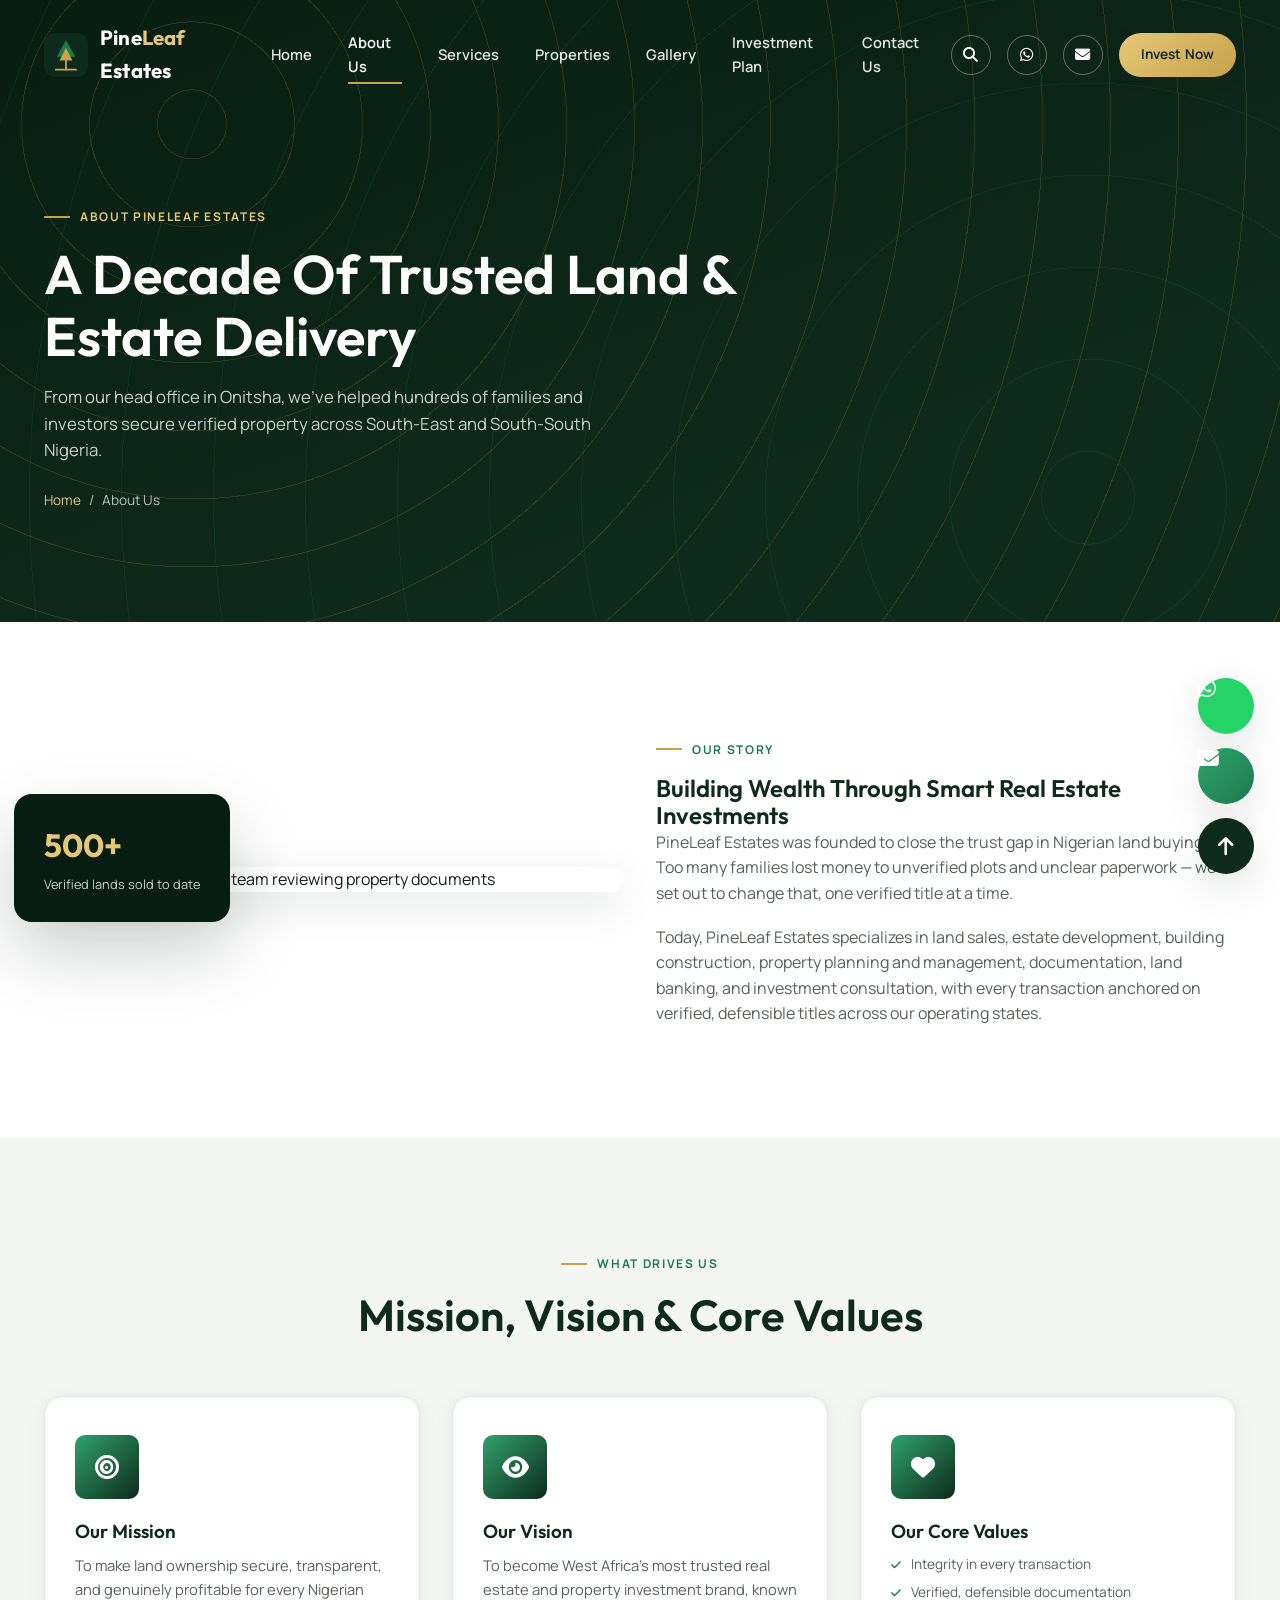
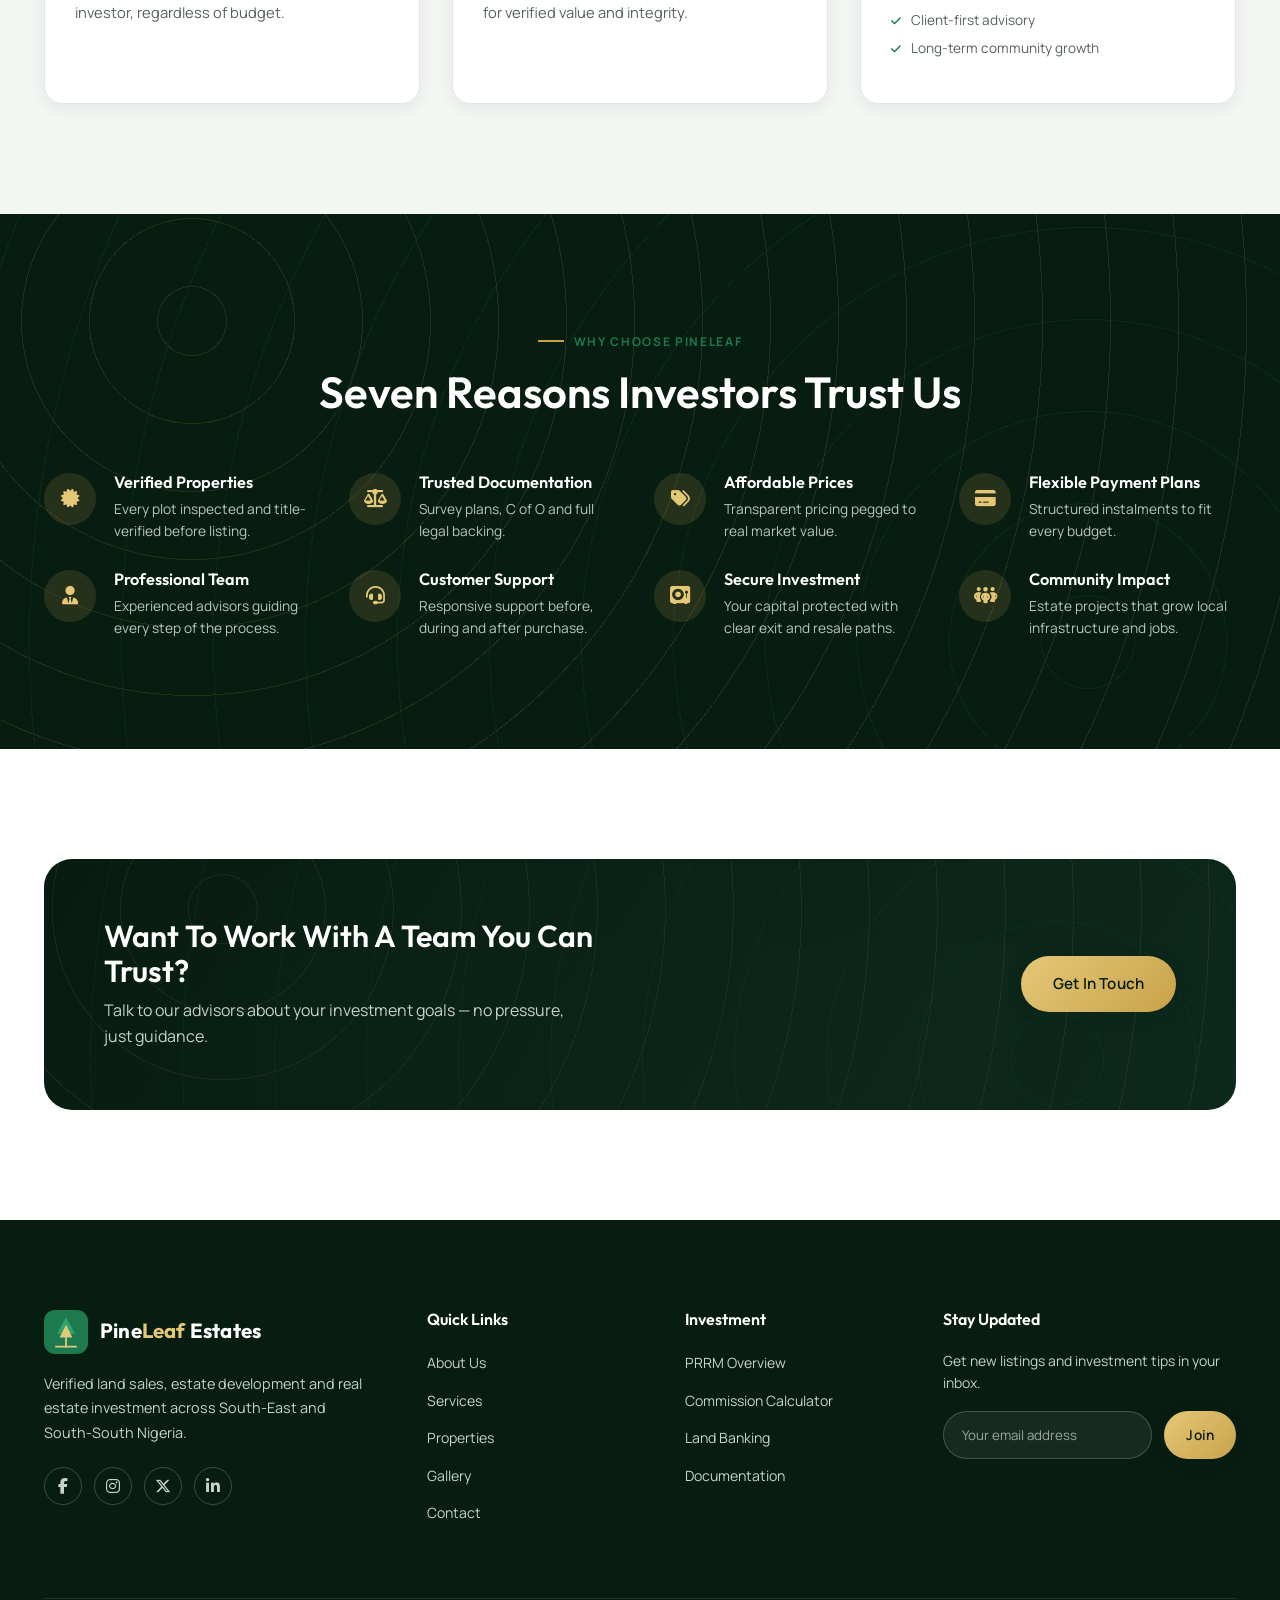
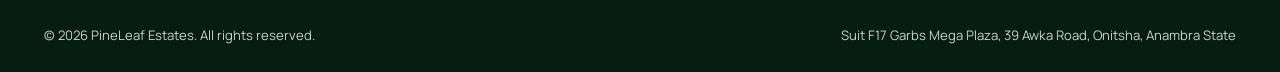
==== about.html @ 6f9acf9e "Add files via upload" ====
<!DOCTYPE html>
<html lang="en">
<head>
<meta charset="UTF-8">
<meta name="viewport" content="width=device-width, initial-scale=1.0">
<title>About Us | PineLeaf Estates</title>
<meta name="description" content="Learn about PineLeaf Estates — our story, mission, vision and core values as a trusted Nigerian real estate company.">
<link rel="icon" href="data:image/svg+xml,%3Csvg xmlns='http://www.w3.org/2000/svg' viewBox='0 0 48 48'%3E%3Crect width='48' height='48' rx='12' fill='%230E2A1C'/%3E%3Cpath d='M24 8 L34 26 H14 Z' fill='%231C7A4E'/%3E%3Cpath d='M24 16 L31 30 H17 Z' fill='%23C9A24A'/%3E%3C/svg%3E">
<link rel="stylesheet" href="style.css">
<link rel="stylesheet" href="responsive.css">
<link rel="stylesheet" href="https://cdnjs.cloudflare.com/ajax/libs/font-awesome/6.5.1/css/all.min.css">
</head>
<body>

<div id="preloader"><div class="preload-mark"></div><div class="preload-word">PineLeaf Estates</div></div>

<div class="nav-scrim"></div>
<div class="mobile-nav">
  <button class="mobile-close" aria-label="Close menu"><i class="fa-solid fa-xmark"></i></button>
  <a href="index.html">Home</a>
  <a href="about.html">About Us</a>
  <a href="services.html">Services</a>
  <a href="properties.html">Properties</a>
  <a href="gallery.html">Gallery</a>
  <a href="investment.html">Investment Plan</a>
  <a href="contact.html">Contact Us</a>
  <a href="investment.html" class="btn btn-gold">Invest Now</a>
</div>

<header class="site-header scrolled">
  <div class="container header-inner">
    <a href="index.html" class="brand">
      <svg class="brand-mark" viewBox="0 0 48 48" fill="none" xmlns="http://www.w3.org/2000/svg">
        <rect width="48" height="48" rx="12" fill="#0E2A1C"/>
        <path d="M24 8 L34 26 H14 Z" fill="#1C7A4E"/>
        <path d="M24 16 L31 30 H17 Z" fill="#C9A24A"/>
        <path d="M24 30 V40" stroke="#C9A24A" stroke-width="2" stroke-linecap="round"/>
        <path d="M13 40 H35" stroke="#C9A24A" stroke-width="2" stroke-linecap="round"/>
      </svg>
      <span class="brand-name">Pine<span>Leaf</span> Estates</span>
    </a>
    <nav class="main-nav">
      <a href="index.html">Home</a>
      <a href="about.html">About Us</a>
      <a href="services.html">Services</a>
      <a href="properties.html">Properties</a>
      <a href="gallery.html">Gallery</a>
      <a href="investment.html">Investment Plan</a>
      <a href="contact.html">Contact Us</a>
    </nav>
    <div class="header-actions">
      <a class="icon-btn" href="properties.html" aria-label="Search properties"><i class="fa-solid fa-magnifying-glass"></i></a>
      <a class="icon-btn" href="https://wa.me/2348012345678" target="_blank" rel="noopener" aria-label="Chat on WhatsApp"><i class="fa-brands fa-whatsapp"></i></a>
      <a class="icon-btn" href="mailto:info@pineleafestates.com.ng" aria-label="Email us"><i class="fa-solid fa-envelope"></i></a>
      <a href="investment.html" class="btn btn-gold btn-sm">Invest Now</a>
      <button class="hamburger" aria-label="Open menu"><i class="fa-solid fa-bars"></i></button>
    </div>
  </div>
</header>

<section class="page-hero">
  <div class="contour-bg"></div>
  <div class="container">
    <span class="eyebrow">About PineLeaf Estates</span>
    <h1>A Decade Of Trusted Land &amp; Estate Delivery</h1>
    <p>From our head office in Onitsha, we've helped hundreds of families and investors secure verified property across South-East and South-South Nigeria.</p>
    <div class="breadcrumb"><a href="index.html">Home</a> / <span>About Us</span></div>
  </div>
</section>

<section class="section">
  <div class="container">
    <div class="grid-2 about-grid" style="align-items:center;">
      <div class="about-media reveal">
        <img src="https://images.unsplash.com/photo-1600880292203-757bb62b4baf?q=80&w=900&auto=format&fit=crop" alt="PineLeaf Estates office team reviewing property documents">
        <div class="about-float">
          <b>500+</b>
          <span>Verified lands sold to date</span>
        </div>
      </div>
      <div class="reveal reveal-delay-1">
        <span class="eyebrow">Our Story</span>
        <h2>Building Wealth Through Smart Real Estate Investments</h2>
        <p style="color:var(--text-soft); margin-bottom:18px;">PineLeaf Estates was founded to close the trust gap in Nigerian land buying. Too many families lost money to unverified plots and unclear paperwork — we set out to change that, one verified title at a time.</p>
        <p style="color:var(--text-soft);">Today, PineLeaf Estates specializes in land sales, estate development, building construction, property planning and management, documentation, land banking, and investment consultation, with every transaction anchored on verified, defensible titles across our operating states.</p>
      </div>
    </div>
  </div>
</section>

<section class="section section-alt">
  <div class="container">
    <div class="section-head center reveal">
      <span class="eyebrow" style="justify-content:center;">What Drives Us</span>
      <h2>Mission, Vision &amp; Core Values</h2>
    </div>
    <div class="grid-3">
      <div class="service-card reveal">
        <div class="service-icon"><i class="fa-solid fa-bullseye"></i></div>
        <h3>Our Mission</h3>
        <p>To make land ownership secure, transparent, and genuinely profitable for every Nigerian investor, regardless of budget.</p>
      </div>
      <div class="service-card reveal reveal-delay-1">
        <div class="service-icon"><i class="fa-solid fa-eye"></i></div>
        <h3>Our Vision</h3>
        <p>To become West Africa's most trusted real estate and property investment brand, known for verified value and integrity.</p>
      </div>
      <div class="service-card reveal reveal-delay-2">
        <div class="service-icon"><i class="fa-solid fa-heart"></i></div>
        <h3>Our Core Values</h3>
        <ul>
          <li>Integrity in every transaction</li>
          <li>Verified, defensible documentation</li>
          <li>Client-first advisory</li>
          <li>Long-term community growth</li>
        </ul>
      </div>
    </div>
  </div>
</section>

<section class="section section-dark">
  <div class="contour-bg"></div>
  <div class="container" style="position:relative;">
    <div class="section-head center reveal">
      <span class="eyebrow" style="justify-content:center;">Why Choose PineLeaf</span>
      <h2>Seven Reasons Investors Trust Us</h2>
    </div>
    <div class="grid-4">
      <div class="feature-item reveal"><div class="fi-icon"><i class="fa-solid fa-certificate"></i></div><div><h4>Verified Properties</h4><p>Every plot inspected and title-verified before listing.</p></div></div>
      <div class="feature-item reveal reveal-delay-1"><div class="fi-icon"><i class="fa-solid fa-scale-balanced"></i></div><div><h4>Trusted Documentation</h4><p>Survey plans, C of O and full legal backing.</p></div></div>
      <div class="feature-item reveal reveal-delay-2"><div class="fi-icon"><i class="fa-solid fa-tags"></i></div><div><h4>Affordable Prices</h4><p>Transparent pricing pegged to real market value.</p></div></div>
      <div class="feature-item reveal reveal-delay-3"><div class="fi-icon"><i class="fa-solid fa-credit-card"></i></div><div><h4>Flexible Payment Plans</h4><p>Structured instalments to fit every budget.</p></div></div>
      <div class="feature-item reveal"><div class="fi-icon"><i class="fa-solid fa-user-tie"></i></div><div><h4>Professional Team</h4><p>Experienced advisors guiding every step of the process.</p></div></div>
      <div class="feature-item reveal reveal-delay-1"><div class="fi-icon"><i class="fa-solid fa-headset"></i></div><div><h4>Customer Support</h4><p>Responsive support before, during and after purchase.</p></div></div>
      <div class="feature-item reveal reveal-delay-2"><div class="fi-icon"><i class="fa-solid fa-vault"></i></div><div><h4>Secure Investment</h4><p>Your capital protected with clear exit and resale paths.</p></div></div>
      <div class="feature-item reveal reveal-delay-3"><div class="fi-icon"><i class="fa-solid fa-people-group"></i></div><div><h4>Community Impact</h4><p>Estate projects that grow local infrastructure and jobs.</p></div></div>
    </div>
  </div>
</section>

<section class="section">
  <div class="container">
    <div class="cta-band reveal">
      <div class="contour-bg"></div>
      <div style="position:relative;">
        <h3>Want To Work With A Team You Can Trust?</h3>
        <p>Talk to our advisors about your investment goals — no pressure, just guidance.</p>
      </div>
      <div style="position:relative;">
        <a href="contact.html" class="btn btn-gold">Get In Touch</a>
      </div>
    </div>
  </div>
</section>

<footer class="site-footer">
  <div class="container">
    <div class="footer-grid">
      <div class="footer-brand">
        <a href="index.html" class="brand">
          <svg class="brand-mark" viewBox="0 0 48 48" fill="none" xmlns="http://www.w3.org/2000/svg">
            <rect width="48" height="48" rx="12" fill="#1C7A4E"/>
            <path d="M24 8 L34 26 H14 Z" fill="#2FA36B"/>
            <path d="M24 16 L31 30 H17 Z" fill="#E4C878"/>
            <path d="M24 30 V40" stroke="#E4C878" stroke-width="2" stroke-linecap="round"/>
            <path d="M13 40 H35" stroke="#E4C878" stroke-width="2" stroke-linecap="round"/>
          </svg>
          <span class="brand-name">Pine<span>Leaf</span> Estates</span>
        </a>
        <p>Verified land sales, estate development and real estate investment across South-East and South-South Nigeria.</p>
        <div class="social-row">
          <a href="#" aria-label="Facebook"><i class="fa-brands fa-facebook-f"></i></a>
          <a href="#" aria-label="Instagram"><i class="fa-brands fa-instagram"></i></a>
          <a href="#" aria-label="X (Twitter)"><i class="fa-brands fa-x-twitter"></i></a>
          <a href="#" aria-label="LinkedIn"><i class="fa-brands fa-linkedin-in"></i></a>
        </div>
      </div>
      <div class="footer-col">
        <h4>Quick Links</h4>
        <ul>
          <li><a href="about.html">About Us</a></li>
          <li><a href="services.html">Services</a></li>
          <li><a href="properties.html">Properties</a></li>
          <li><a href="gallery.html">Gallery</a></li>
          <li><a href="contact.html">Contact</a></li>
        </ul>
      </div>
      <div class="footer-col">
        <h4>Investment</h4>
        <ul>
          <li><a href="investment.html">PRRM Overview</a></li>
          <li><a href="investment.html#calculator">Commission Calculator</a></li>
          <li><a href="properties.html">Land Banking</a></li>
          <li><a href="services.html">Documentation</a></li>
        </ul>
      </div>
      <div class="footer-col">
        <h4>Stay Updated</h4>
        <p style="font-size:.87rem; margin-bottom:16px;">Get new listings and investment tips in your inbox.</p>
        <form class="newsletter-box newsletter-form">
          <input type="email" placeholder="Your email address" required aria-label="Email for newsletter">
          <button class="btn btn-gold btn-sm" type="submit">Join</button>
        </form>
        <p class="nl-msg"></p>
      </div>
    </div>
    <div class="footer-bottom">
      <span>&copy; 2026 PineLeaf Estates. All rights reserved.</span>
      <span>Suit F17 Garbs Mega Plaza, 39 Awka Road, Onitsha, Anambra State</span>
    </div>
  </div>
</footer>

<div class="float-stack">
  <a class="fab whatsapp" href="https://wa.me/2348012345678" target="_blank" rel="noopener" aria-label="Chat on WhatsApp"><i class="fa-brands fa-whatsapp"></i></a>
  <a class="fab email" href="mailto:info@pineleafestates.com.ng" aria-label="Email PineLeaf Estates"><i class="fa-solid fa-envelope"></i></a>
  <button class="fab top" aria-label="Back to top"><i class="fa-solid fa-arrow-up"></i></button>
</div>

<script src="script.js"></script>
</body>
</html>
---- style.css ----
/* ============================================================
   PineLeaf Estates — Core Stylesheet
   Design tokens, layout system, components
   ============================================================ */

@import url('https://fonts.googleapis.com/css2?family=Outfit:wght@300;400;500;600;700;800&family=Manrope:wght@300;400;500;600;700&display=swap');

:root{
  /* ---- Brand palette ---- */
  --forest:        #0E2A1C;
  --forest-deep:    #081D12;
  --emerald:        #1C7A4E;
  --emerald-light:  #2FA36B;
  --gold:           #C9A24A;
  --gold-light:     #E4C878;
  --white:          #FFFFFF;
  --grey-light:     #F4F6F4;
  --grey-mist:      #E8ECE8;
  --charcoal:       #171C19;
  --charcoal-soft:  #2A322D;

  /* ---- Semantic ---- */
  --bg:             var(--white);
  --bg-alt:         var(--grey-light);
  --text:           var(--charcoal);
  --text-soft:      #57615A;
  --line:           #DFE5E0;

  /* ---- Type ---- */
  --font-display:   'Outfit', sans-serif;
  --font-body:      'Manrope', sans-serif;

  /* ---- Radii / shadow / motion ---- */
  --r-sm: 10px;
  --r-md: 18px;
  --r-lg: 28px;
  --r-pill: 999px;
  --shadow-sm: 0 4px 18px rgba(14,42,28,0.07);
  --shadow-md: 0 14px 40px rgba(14,42,28,0.12);
  --shadow-lg: 0 30px 70px rgba(8,29,18,0.20);
  --ease: cubic-bezier(.4,0,.2,1);

  --container: 1240px;
}
/* ============================================================
   Reset
   ============================================================ */
*, *::before, *::after{ box-sizing: border-box; margin:0; padding:0; }
html{ scroll-behavior: smooth; }
body{
  font-family: var(--font-body);
  color: var(--text);
  background: var(--bg);
  line-height: 1.6;
  overflow-x: hidden;
  -webkit-font-smoothing: antialiased;
}
img{ max-width:100%; display:block; }
a{ text-decoration:none; color:inherit; }
ul{ list-style:none; }
button{ font-family:inherit; cursor:pointer; border:none; background:none; }
input, select, textarea{ font-family:inherit; }
h1,h2,h3,h4{ font-family: var(--font-display); color: var(--forest); line-height:1.15; font-weight:600; }
:focus-visible{ outline: 2px solid var(--gold); outline-offset: 3px; }

@media (prefers-reduced-motion: reduce){
  *{ animation-duration:0.01ms !important; animation-iteration-count:1 !important; transition-duration:0.01ms !important; scroll-behavior:auto !important; }
}

.container{ width:100%; max-width: var(--container); margin:0 auto; padding:0 24px; }
.section{ padding: 110px 0; position:relative; }
.section-alt{ background: var(--bg-alt); }
.section-dark{ background: var(--forest-deep); color: #E9EFE9; }
.section-dark h2, .section-dark h3, .section-dark h4{ color: var(--white); }

.eyebrow{
  display:inline-flex; align-items:center; gap:10px;
  font-family: var(--font-body); font-weight:700; letter-spacing:.14em; text-transform:uppercase;
  font-size:.75rem; color: var(--emerald); margin-bottom:16px;
}
.eyebrow::before{ content:""; width:26px; height:2px; background: var(--gold); display:inline-block; }

.section-head{ max-width: 680px; margin-bottom: 56px; }
.section-head.center{ margin-left:auto; margin-right:auto; text-align:center; }
.section-head h2{ font-size: clamp(2rem, 3.4vw, 2.8rem); margin-bottom:16px; }
.section-head p{ color: var(--text-soft); font-size:1.05rem; }
.section-dark .section-head p{ color:#B9C6BE; }

/* Contour-line signature motif — used as texture across the site,
   echoing surveyed land plots / topographic mapping */
.contour-bg{
  position:absolute; inset:0; pointer-events:none; opacity:.09; z-index:0;
  background-image:
    repeating-radial-gradient(circle at 15% 20%, transparent 0 34px, var(--gold) 34px 35px, transparent 35px 68px),
    repeating-radial-gradient(circle at 85% 80%, transparent 0 46px, var(--emerald) 46px 47px, transparent 47px 92px);
}
.section-dark .contour-bg{ opacity:.14; }
/* ============================================================
   Buttons
   ============================================================ */
.btn{
  display:inline-flex; align-items:center; justify-content:center; gap:10px;
  padding: 16px 32px; border-radius: var(--r-pill);
  font-weight:600; font-size:.95rem; letter-spacing:.01em;
  transition: transform .35s var(--ease), box-shadow .35s var(--ease), background .3s var(--ease), color .3s var(--ease);
  white-space:nowrap;
}
.btn-primary{ background: linear-gradient(135deg, var(--emerald-light), var(--emerald)); color:var(--white); box-shadow: var(--shadow-sm); }
.btn-primary:hover{ transform: translateY(-3px); box-shadow: var(--shadow-md); }
.btn-gold{ background: linear-gradient(135deg, var(--gold-light), var(--gold)); color: var(--forest-deep); box-shadow: var(--shadow-sm); }
.btn-gold:hover{ transform: translateY(-3px); box-shadow: var(--shadow-md); }
.btn-outline{ background: transparent; border:1.5px solid rgba(255,255,255,.55); color:var(--white); }
.btn-outline:hover{ background: rgba(255,255,255,.12); border-color: var(--white); }
.btn-outline-dark{ background:transparent; border:1.5px solid var(--forest); color:var(--forest); }
.btn-outline-dark:hover{ background: var(--forest); color:var(--white); }
.btn-sm{ padding: 11px 22px; font-size:.85rem; }
.btn-block{ width:100%; }
/* ============================================================
   Preloader
   ============================================================ */
#preloader{
  position:fixed; inset:0; z-index:9999; background: var(--forest-deep);
  display:flex; align-items:center; justify-content:center; flex-direction:column; gap:18px;
  transition: opacity .6s var(--ease), visibility .6s var(--ease);
}
#preloader.hidden{ opacity:0; visibility:hidden; }
.preload-mark{ width:52px; height:52px; border-radius:50%; border:2px solid rgba(201,162,74,.25); border-top-color: var(--gold); animation: spin 1s linear infinite; }
.preload-word{ font-family:var(--font-display); color:#E9EFE9; letter-spacing:.3em; font-size:.75rem; text-transform:uppercase; }
@keyframes spin{ to{ transform: rotate(360deg); } }
/* ============================================================
   Header
   ============================================================ */
.site-header{
  position:fixed; top:0; left:0; right:0; z-index:1000;
  padding: 22px 0; transition: all .4s var(--ease);
  background: transparent;
}
.site-header.scrolled{
  padding: 12px 0; background: rgba(255,255,255,.92); backdrop-filter: blur(14px);
  box-shadow: 0 2px 24px rgba(14,42,28,.08);
}
.header-inner{ display:flex; align-items:center; justify-content:space-between; gap:24px; }

.brand{ display:flex; align-items:center; gap:12px; }
.brand-mark{ width:44px; height:44px; flex-shrink:0; }
.brand-name{ font-family:var(--font-display); font-weight:700; font-size:1.28rem; letter-spacing:.01em; color: var(--white); transition: color .4s; }
.brand-name span{ color: var(--gold-light); }
.site-header.scrolled .brand-name{ color: var(--forest); }
.site-header.scrolled .brand-name span{ color: var(--emerald); }

.main-nav{ display:flex; align-items:center; gap:36px; }
.main-nav a{
  font-size:.92rem; font-weight:600; color: rgba(255,255,255,.88);
  position:relative; padding:6px 0; transition: color .3s;
}
.main-nav a::after{ content:""; position:absolute; left:0; bottom:0; width:0; height:2px; background: var(--gold); transition: width .3s var(--ease); }
.main-nav a:hover, .main-nav a.active{ color: var(--white); }
.site-header.scrolled .main-nav a{ color: var(--charcoal); }
.site-header.scrolled .main-nav a:hover, .site-header.scrolled .main-nav a.active{ color: var(--emerald); }
.main-nav a:hover::after, .main-nav a.active::after{ width:100%; }

.header-actions{ display:flex; align-items:center; gap:16px; }
.icon-btn{
  width:40px; height:40px; border-radius:50%; display:flex; align-items:center; justify-content:center;
  color: var(--white); border:1px solid rgba(255,255,255,.35); transition: all .3s var(--ease); font-size:.95rem;
}
.icon-btn:hover{ background: var(--gold); border-color: var(--gold); color: var(--forest-deep); transform: translateY(-2px); }
.site-header.scrolled .icon-btn{ color: var(--forest); border-color: var(--line); }

.hamburger{ display:none; width:44px; height:44px; border-radius:50%; align-items:center; justify-content:center; color:var(--white); border:1px solid rgba(255,255,255,.35); font-size:1.1rem; }
.site-header.scrolled .hamburger{ color:var(--forest); border-color: var(--line); }
/* mobile nav drawer */
.mobile-nav{
  position:fixed; top:0; right:-100%; width:min(88vw,380px); height:100vh; z-index:1100;
  background: var(--forest-deep); padding: 100px 36px 40px; transition: right .5s var(--ease);
  display:flex; flex-direction:column; gap:26px; box-shadow: -10px 0 50px rgba(0,0,0,.3);
}
.mobile-nav.open{ right:0; }
.mobile-nav a{ font-family:var(--font-display); font-size:1.3rem; color:#E9EFE9; font-weight:500; }
.mobile-nav .btn{ margin-top:10px; }
.mobile-close{ position:absolute; top:26px; right:28px; font-size:1.4rem; color:var(--white); width:40px; height:40px; border:1px solid rgba(255,255,255,.3); border-radius:50%; display:flex; align-items:center; justify-content:center; }
.nav-scrim{ position:fixed; inset:0; background: rgba(8,29,18,.55); z-index:1050; opacity:0; visibility:hidden; transition: all .4s; }
.nav-scrim.open{ opacity:1; visibility:visible; }
/* ============================================================
   Hero + Slider
   ============================================================ */
.hero{ position:relative; min-height: 100vh; display:flex; align-items:center; overflow:hidden; color:var(--white); }
.hero-slides{ position:absolute; inset:0; z-index:0; }
.hero-slide{
  position:absolute; inset:0; opacity:0; transform: scale(1.08);
  transition: opacity 1.4s var(--ease), transform 8s linear;
  background-size:cover; background-position:center;
}
.hero-slide.active{ opacity:1; transform: scale(1); z-index:1; }
.hero-slide::after{
  content:""; position:absolute; inset:0;
  background: linear-gradient(180deg, rgba(8,29,18,.78) 0%, rgba(8,29,18,.55) 45%, rgba(8,29,18,.92) 100%);
}
.hero-inner{ position:relative; z-index:2; width:100%; padding-top: 80px; }
.hero-eyebrow{ display:inline-flex; align-items:center; gap:10px; background: rgba(255,255,255,.1); border:1px solid rgba(255,255,255,.25); backdrop-filter: blur(6px); padding:9px 20px; border-radius: var(--r-pill); font-size:.78rem; font-weight:600; letter-spacing:.08em; text-transform:uppercase; margin-bottom:26px; color: var(--gold-light); }
.hero h1{ color:var(--white); font-size: clamp(2.4rem, 5.4vw, 4.4rem); max-width: 820px; margin-bottom:22px; letter-spacing:-.01em; }
.hero h1 .type-cursor{ display:inline-block; width:3px; background:var(--gold); margin-left:4px; animation: blink 1s step-end infinite; }
@keyframes blink{ 50%{ opacity:0; } }
.hero p.lead{ font-size:1.12rem; color:#D7E0DA; max-width:560px; margin-bottom:38px; }
.hero-btns{ display:flex; gap:18px; flex-wrap:wrap; margin-bottom:70px; }

.hero-stats{ display:grid; grid-template-columns: repeat(4,1fr); gap:24px; max-width:860px; border-top:1px solid rgba(255,255,255,.18); padding-top:34px; }
.stat b{ display:block; font-family:var(--font-display); font-size:2.1rem; color:var(--gold-light); }
.stat span{ font-size:.82rem; color:#C6D2CB; }

.hero-float-card{
  position:absolute; right:60px; bottom:70px; z-index:3; width:300px;
  background: rgba(255,255,255,.96); backdrop-filter: blur(16px); border-radius: var(--r-md);
  padding:20px; box-shadow: var(--shadow-lg); animation: floaty 5s ease-in-out infinite;
}
@keyframes floaty{ 0%,100%{ transform: translateY(0); } 50%{ transform: translateY(-14px); } }
.hero-float-card img{ border-radius: var(--r-sm); height:130px; width:100%; object-fit:cover; margin-bottom:12px; }
.hero-float-card h4{ font-size:1rem; margin-bottom:4px; }
.hero-float-card .loc{ font-size:.78rem; color:var(--text-soft); margin-bottom:10px; }
.hero-float-card .price{ color:var(--emerald); font-weight:700; font-family:var(--font-display); }
.hero-float-card .badge{ position:absolute; top:-12px; left:20px; background: var(--gold); color:var(--forest-deep); font-size:.7rem; font-weight:700; padding:6px 14px; border-radius: var(--r-pill); letter-spacing:.05em; text-transform:uppercase; }

.hero-dots{ position:absolute; left:50%; transform:translateX(-50%); bottom:26px; z-index:4; display:flex; gap:10px; }
.hero-dots button{ width:34px; height:4px; border-radius:2px; background: rgba(255,255,255,.35); transition: background .3s; }
.hero-dots button.active{ background: var(--gold); }
.hero-arrows{ position:absolute; z-index:4; bottom:26px; right:60px; display:flex; gap:10px; }
.hero-arrows button{ width:42px; height:42px; border-radius:50%; border:1px solid rgba(255,255,255,.4); color:var(--white); display:flex; align-items:center; justify-content:center; transition:all .3s; }
.hero-arrows button:hover{ background:var(--gold); border-color:var(--gold); color:var(--forest-deep); }

/* generic page hero (inner pages) */
.page-hero{
  position:relative; padding: 200px 0 110px; color:var(--white); overflow:hidden;
  background: linear-gradient(160deg, var(--forest-deep), var(--forest) 70%);
}
.page-hero .contour-bg{ opacity:.16; }
.page-hero .eyebrow{ color:var(--gold-light); }
.page-hero h1{ color:var(--white); font-size: clamp(2.1rem,4.4vw,3.4rem); max-width:700px; }
.page-hero p{ color:#C6D2CB; max-width:560px; margin-top:16px; font-size:1.05rem; }
.breadcrumb{ margin-top:26px; font-size:.85rem; color:#B9C6BE; display:flex; gap:8px; }
.breadcrumb a{ color: var(--gold-light); }
/* ============================================================
   Search / filter panel
   ============================================================ */
.search-panel{
  position:relative; z-index:5; background: var(--white); border-radius: var(--r-lg);
  box-shadow: var(--shadow-lg); padding: 34px; margin-top: -86px;
}
.search-panel .grid{ display:grid; grid-template-columns: repeat(5,1fr) auto; gap:16px; align-items:end; }
.field label{ display:block; font-size:.74rem; font-weight:700; text-transform:uppercase; letter-spacing:.06em; color: var(--text-soft); margin-bottom:8px; }
.field select{
  width:100%; padding:14px 16px; border-radius: var(--r-sm); border:1.5px solid var(--line);
  background: var(--grey-light) url("data:image/svg+xml,%3Csvg xmlns='http://www.w3.org/2000/svg' width='12' height='8'%3E%3Cpath d='M1 1l5 5 5-5' stroke='%2357615A' stroke-width='1.6' fill='none'/%3E%3C/svg%3E") no-repeat right 16px center;
  appearance:none; font-size:.9rem; color:var(--text); transition: border-color .3s;
}
.field select:focus{ border-color: var(--emerald); }
.search-panel .btn{ height:52px; padding-inline:28px; }

.no-results{ text-align:center; padding:60px 20px; color: var(--text-soft); display:none; }
.no-results.show{ display:block; }
/* ============================================================
   Cards — properties
   ============================================================ */
.grid-3{ display:grid; grid-template-columns: repeat(3, 1fr); gap: 32px; }
.grid-2{ display:grid; grid-template-columns: repeat(2, 1fr); gap: 32px; }
.grid-4{ display:grid; grid-template-columns: repeat(4, 1fr); gap: 28px; }

.property-card{
  background: var(--white); border-radius: var(--r-md); overflow:hidden; box-shadow: var(--shadow-sm);
  transition: transform .45s var(--ease), box-shadow .45s var(--ease); position:relative;
}
.property-card:hover{ transform: translateY(-10px); box-shadow: var(--shadow-lg); }
.pc-media{ position:relative; height:230px; overflow:hidden; }
.pc-media img{ width:100%; height:100%; object-fit:cover; transition: transform .7s var(--ease); }
.property-card:hover .pc-media img{ transform: scale(1.09); }
.pc-status{ position:absolute; top:16px; left:16px; padding:6px 14px; border-radius:var(--r-pill); font-size:.7rem; font-weight:700; text-transform:uppercase; letter-spacing:.04em; }
.pc-status.sale{ background: var(--emerald); color:var(--white); }
.pc-status.new{ background: var(--gold); color: var(--forest-deep); }
.pc-status.sold{ background: var(--charcoal-soft); color:var(--white); }
.pc-actions{ position:absolute; top:16px; right:16px; display:flex; flex-direction:column; gap:8px; }
.pc-actions button{ width:36px; height:36px; border-radius:50%; background: rgba(255,255,255,.92); display:flex; align-items:center; justify-content:center; color: var(--forest); transition: all .3s; }
.pc-actions button:hover{ background: var(--gold); color:var(--forest-deep); }
.pc-actions button.active i{ color:#D64545; }
.pc-body{ padding:24px; }
.pc-loc{ display:flex; align-items:center; gap:6px; font-size:.82rem; color:var(--text-soft); margin-bottom:8px; }
.pc-loc i{ color:var(--emerald); }
.pc-body h3{ font-size:1.18rem; margin-bottom:10px; }
.pc-price{ font-family:var(--font-display); color:var(--emerald); font-weight:700; font-size:1.3rem; margin-bottom:14px; }
.pc-price span{ font-size:.78rem; color:var(--text-soft); font-weight:400; font-family:var(--font-body); }
.pc-meta{ display:flex; gap:16px; padding:14px 0; border-top:1px solid var(--line); margin-bottom:16px; }
.pc-meta div{ font-size:.8rem; color:var(--text-soft); display:flex; align-items:center; gap:6px; }
.pc-meta i{ color: var(--gold); }
.pc-desc{ font-size:.88rem; color:var(--text-soft); margin-bottom:18px; }
/* ============================================================
   Services / features
   ============================================================ */
.service-card{
  background: var(--white); border-radius: var(--r-md); padding:38px 30px; box-shadow: var(--shadow-sm);
  transition: all .4s var(--ease); border: 1px solid var(--line); height:100%;
}
.service-card:hover{ transform: translateY(-8px); box-shadow: var(--shadow-md); border-color: transparent; }
.service-icon{
  width:64px; height:64px; border-radius: var(--r-sm); display:flex; align-items:center; justify-content:center;
  background: linear-gradient(135deg, var(--emerald-light), var(--forest)); color:var(--white); font-size:1.5rem; margin-bottom:22px;
}
.service-card h3{ font-size:1.18rem; margin-bottom:12px; }
.service-card p{ color:var(--text-soft); font-size:.92rem; margin-bottom:14px; }
.service-card ul li{ font-size:.85rem; color:var(--text-soft); padding-left:20px; position:relative; margin-bottom:6px; }
.service-card ul li::before{ content:"\f00c"; font-family:"Font Awesome 6 Free"; font-weight:900; position:absolute; left:0; color:var(--emerald); font-size:.7rem; top:3px; }

.feature-item{ display:flex; gap:18px; align-items:flex-start; }
.feature-item .fi-icon{ width:52px; height:52px; border-radius:50%; background: rgba(28,122,78,.1); color: var(--emerald); display:flex; align-items:center; justify-content:center; font-size:1.15rem; flex-shrink:0; }
.section-dark .feature-item .fi-icon{ background: rgba(201,162,74,.15); color: var(--gold-light); }
.feature-item h4{ font-size:1.02rem; margin-bottom:6px; }
.feature-item p{ font-size:.86rem; color:var(--text-soft); }
.section-dark .feature-item p{ color:#B9C6BE; }
/* ============================================================
   About
   ============================================================ */
.about-media{ position:relative; }
.about-media img{ border-radius: var(--r-lg); box-shadow: var(--shadow-md); }
.about-float{ position:absolute; bottom:-30px; left:-30px; background:var(--forest-deep); color:var(--white); padding:26px 30px; border-radius: var(--r-md); box-shadow: var(--shadow-lg); }
.about-float b{ font-family:var(--font-display); font-size:2rem; color:var(--gold-light); display:block; }
.about-float span{ font-size:.8rem; color:#C6D2CB; }
.value-list{ display:grid; gap:18px; margin-top:26px; }
.value-list .feature-item{ background: var(--white); padding:18px; border-radius: var(--r-sm); box-shadow: var(--shadow-sm); }
/* ============================================================
   PRRM / Investment
   ============================================================ */
.prrm-steps{ display:grid; grid-template-columns: repeat(3,1fr); gap:28px; margin-top:20px; }
.prrm-step{ background: rgba(255,255,255,.05); border:1px solid rgba(255,255,255,.14); border-radius: var(--r-md); padding:32px 26px; position:relative; }
.prrm-step .num{ font-family:var(--font-display); font-size:2.6rem; color: rgba(201,162,74,.35); font-weight:700; margin-bottom:10px; }
.prrm-step h4{ color:var(--white); margin-bottom:10px; }
.prrm-step p{ color:#C6D2CB; font-size:.88rem; }

.calc-box{ background: var(--white); color: var(--text); border-radius: var(--r-lg); padding:40px; box-shadow: var(--shadow-lg); }
.calc-box h3{ margin-bottom:6px; }
.calc-box p.hint{ color:var(--text-soft); font-size:.88rem; margin-bottom:24px; }
.calc-field label{ font-size:.78rem; font-weight:700; text-transform:uppercase; letter-spacing:.05em; color:var(--text-soft); display:block; margin-bottom:8px; }
.calc-field{ margin-bottom:22px; }
.calc-input-wrap{ position:relative; }
.calc-input-wrap span{ position:absolute; left:18px; top:50%; transform:translateY(-50%); color: var(--text-soft); font-weight:700; }
#sellingPrice{ width:100%; padding:16px 16px 16px 40px; border-radius: var(--r-sm); border:1.5px solid var(--line); font-size:1.1rem; font-family:var(--font-display); }
.calc-results{ display:grid; grid-template-columns: 1fr 1fr; gap:16px; margin-top:20px; }
.calc-result{ background: var(--grey-light); border-radius: var(--r-sm); padding:18px; text-align:center; }
.calc-result span{ display:block; font-size:.74rem; text-transform:uppercase; letter-spacing:.05em; color:var(--text-soft); margin-bottom:6px; }
.calc-result b{ font-family:var(--font-display); font-size:1.35rem; color: var(--emerald); }
.calc-result.total{ grid-column: 1/-1; background: var(--forest-deep); }
.calc-result.total span{ color:#B9C6BE; }
.calc-result.total b{ color: var(--gold-light); font-size:1.7rem; }
/* ============================================================
   Gallery / masonry + lightbox
   ============================================================ */
.gallery-filters{ display:flex; gap:12px; flex-wrap:wrap; margin-bottom:40px; }
.gfilter{ padding:10px 22px; border-radius: var(--r-pill); border:1.5px solid var(--line); font-size:.85rem; font-weight:600; color:var(--text-soft); transition: all .3s; }
.gfilter.active, .gfilter:hover{ background: var(--forest); color:var(--white); border-color:var(--forest); }
.masonry{ column-count:3; column-gap:22px; }
.masonry-item{ break-inside:avoid; margin-bottom:22px; border-radius: var(--r-md); overflow:hidden; position:relative; cursor:pointer; box-shadow: var(--shadow-sm); }
.masonry-item img{ width:100%; transition: transform .6s var(--ease); }
.masonry-item:hover img{ transform: scale(1.08); }
.masonry-overlay{ position:absolute; inset:0; background: linear-gradient(0deg, rgba(8,29,18,.82), transparent 55%); display:flex; align-items:flex-end; padding:18px; opacity:0; transition: opacity .35s; }
.masonry-item:hover .masonry-overlay{ opacity:1; }
.masonry-overlay span{ color:var(--white); font-weight:600; font-size:.9rem; }
.masonry-item[data-hide]{ display:none; }

.lightbox{ position:fixed; inset:0; background: rgba(8,29,18,.94); z-index:2000; display:flex; align-items:center; justify-content:center; opacity:0; visibility:hidden; transition: all .4s; }
.lightbox.open{ opacity:1; visibility:visible; }
.lightbox img{ max-width:88vw; max-height:82vh; border-radius: var(--r-sm); box-shadow: var(--shadow-lg); }
.lightbox-close, .lightbox-prev, .lightbox-next{ position:absolute; color:var(--white); width:48px; height:48px; border-radius:50%; border:1px solid rgba(255,255,255,.3); display:flex; align-items:center; justify-content:center; transition: all .3s; }
.lightbox-close{ top:26px; right:30px; }
.lightbox-prev{ left:30px; top:50%; transform:translateY(-50%); }
.lightbox-next{ right:30px; top:50%; transform:translateY(-50%); }
.lightbox-close:hover, .lightbox-prev:hover, .lightbox-next:hover{ background: var(--gold); color: var(--forest-deep); border-color:var(--gold); }
/* ============================================================
   Testimonials
   ============================================================ */
.testi-track-wrap{ overflow:hidden; }
.testi-track{ display:flex; transition: transform .6s var(--ease); }
.testi-slide{ flex: 0 0 100%; padding: 6px; }
.testi-card{ background: var(--white); border-radius: var(--r-lg); padding:44px; box-shadow: var(--shadow-md); max-width:700px; margin:0 auto; text-align:center; }
.testi-stars{ color: var(--gold); margin-bottom:18px; letter-spacing:3px; }
.testi-card p.quote{ font-size:1.12rem; color: var(--text); font-style:italic; margin-bottom:26px; }
.testi-person{ display:flex; align-items:center; justify-content:center; gap:14px; }
.testi-person img{ width:54px; height:54px; border-radius:50%; object-fit:cover; }
.testi-person b{ display:block; font-family:var(--font-display); }
.testi-person span{ font-size:.8rem; color:var(--text-soft); }
.testi-dots{ display:flex; justify-content:center; gap:10px; margin-top:30px; }
.testi-dots button{ width:10px; height:10px; border-radius:50%; background: var(--line); }
.testi-dots button.active{ background: var(--emerald); width:26px; border-radius: var(--r-pill); transition: all .3s; }

/* ============================================================
   FAQ
   ============================================================ */
.faq-item{ border-bottom:1px solid var(--line); padding: 22px 0; }
.faq-q{ display:flex; align-items:center; justify-content:space-between; cursor:pointer; gap:20px; }
.faq-q h4{ font-size:1.02rem; }
.faq-q i{ transition: transform .35s var(--ease); color: var(--emerald); }
.faq-item.open .faq-q i{ transform: rotate(45deg); }
.faq-a{ max-height:0; overflow:hidden; transition: max-height .4s var(--ease); }
.faq-item.open .faq-a{ max-height:220px; }
.faq-a p{ color: var(--text-soft); font-size:.92rem; padding-top:14px; }
/* ============================================================
   Contact / forms
   ============================================================ */
.contact-info-list{ display:grid; gap:22px; margin-top:30px; }
.contact-info-item{ display:flex; gap:16px; align-items:flex-start; background: var(--white); padding:22px; border-radius: var(--r-md); box-shadow: var(--shadow-sm); }
.contact-info-item .ci-icon{ width:48px; height:48px; border-radius:50%; background: var(--forest-deep); color:var(--gold-light); display:flex; align-items:center; justify-content:center; flex-shrink:0; }
.contact-info-item h4{ font-size:.98rem; margin-bottom:4px; }
.contact-info-item p{ font-size:.87rem; color:var(--text-soft); }

.form-card{ background: var(--white); border-radius: var(--r-lg); padding:40px; box-shadow: var(--shadow-lg); }
.form-row{ display:grid; grid-template-columns:1fr 1fr; gap:18px; }
.form-group{ margin-bottom:20px; }
.form-group label{ display:block; font-size:.78rem; font-weight:700; text-transform:uppercase; letter-spacing:.05em; color:var(--text-soft); margin-bottom:8px; }
.form-group input, .form-group select, .form-group textarea{
  width:100%; padding:14px 16px; border-radius: var(--r-sm); border:1.5px solid var(--line); font-size:.92rem; transition: border-color .3s; background:var(--grey-light);
}
.form-group input:focus, .form-group select:focus, .form-group textarea:focus{ border-color: var(--emerald); }
.form-group textarea{ resize:vertical; min-height:120px; }
.form-error{ color:#C0392B; font-size:.76rem; margin-top:6px; display:none; }
.form-group.error input, .form-group.error select, .form-group.error textarea{ border-color:#C0392B; }
.form-group.error .form-error{ display:block; }
.form-success{ background: rgba(28,122,78,.1); color: var(--emerald); border:1px solid rgba(28,122,78,.3); padding:16px 20px; border-radius: var(--r-sm); font-size:.9rem; margin-bottom:20px; display:none; align-items:center; gap:10px; }
.form-success.show{ display:flex; }
.map-embed{ border-radius: var(--r-md); overflow:hidden; height:280px; background: var(--grey-mist) center/cover; position:relative; margin-top:26px; box-shadow: var(--shadow-sm); }
.map-embed .map-pin{ position:absolute; inset:0; display:flex; align-items:center; justify-content:center; flex-direction:column; gap:8px; color: var(--forest); background: linear-gradient(160deg, rgba(232,236,232,.4), rgba(232,236,232,.85)); }
.map-embed .map-pin i{ font-size:2.2rem; color: var(--emerald); }

.newsletter-box{ display:flex; gap:12px; }
.newsletter-box input{ flex:1; padding:14px 18px; border-radius: var(--r-pill); border:1px solid rgba(255,255,255,.2); background: rgba(255,255,255,.06); color:var(--white); }
.newsletter-box input::placeholder{ color:#9BAA9F; }
.newsletter-box button{ flex-shrink:0; }
.nl-msg{ font-size:.78rem; color: var(--gold-light); margin-top:10px; display:none; }
.nl-msg.show{ display:block; }
/* ============================================================
   CTA band
   ============================================================ */
.cta-band{ background: linear-gradient(120deg, var(--forest-deep), var(--forest)); border-radius: var(--r-lg); padding: 60px; display:flex; align-items:center; justify-content:space-between; gap:30px; flex-wrap:wrap; position:relative; overflow:hidden; }
.cta-band h3{ color:var(--white); font-size:1.9rem; max-width:520px; }
.cta-band p{ color:#C6D2CB; margin-top:10px; max-width:480px; }
/* ============================================================
   Modal — property details
   ============================================================ */
.pmodal{ position:fixed; inset:0; background: rgba(8,29,18,.75); backdrop-filter: blur(4px); z-index:2100; display:flex; align-items:center; justify-content:center; padding:24px; opacity:0; visibility:hidden; transition: all .35s; }
.pmodal.open{ opacity:1; visibility:visible; }
.pmodal-box{ background: var(--white); max-width:920px; width:100%; max-height:88vh; overflow-y:auto; border-radius: var(--r-lg); position:relative; transform: translateY(30px); transition: transform .4s var(--ease); }
.pmodal.open .pmodal-box{ transform: translateY(0); }
.pmodal-close{ position:absolute; top:20px; right:20px; z-index:3; width:42px; height:42px; border-radius:50%; background: rgba(255,255,255,.92); display:flex; align-items:center; justify-content:center; box-shadow: var(--shadow-sm); }
.pmodal-media{ height:320px; }
.pmodal-media img{ width:100%; height:100%; object-fit:cover; border-radius: var(--r-lg) var(--r-lg) 0 0; }
.pmodal-body{ padding:36px; }
.pmodal-body .pc-loc{ margin-bottom:12px; }
.pmodal-body h2{ font-size:1.7rem; margin-bottom:14px; }
.pmodal-grid{ display:grid; grid-template-columns: repeat(4,1fr); gap:16px; margin:22px 0; }
.pmodal-stat{ background: var(--grey-light); border-radius: var(--r-sm); padding:14px; text-align:center; }
.pmodal-stat span{ display:block; font-size:.7rem; text-transform:uppercase; color:var(--text-soft); margin-bottom:4px; }
.pmodal-stat b{ font-family:var(--font-display); color:var(--forest); }
.pmodal-body h4{ margin: 24px 0 12px; font-size:1.02rem; }
.pmodal-feats{ display:grid; grid-template-columns:1fr 1fr; gap:8px; }
.pmodal-feats li{ font-size:.87rem; color:var(--text-soft); padding-left:20px; position:relative; }
.pmodal-feats li::before{ content:"\f00c"; font-family:"Font Awesome 6 Free"; font-weight:900; color:var(--emerald); position:absolute; left:0; font-size:.7rem; top:3px; }
.pmodal-actions{ display:flex; gap:14px; margin-top:28px; flex-wrap:wrap; }
/* ============================================================
   Footer
   ============================================================ */
.site-footer{ background: var(--forest-deep); color:#C6D2CB; padding: 90px 0 0; }
.footer-grid{ display:grid; grid-template-columns: 1.6fr 1fr 1fr 1.3fr; gap:50px; padding-bottom:60px; border-bottom:1px solid rgba(255,255,255,.1); }
.footer-brand .brand-name{ color:var(--white); }
.footer-brand p{ margin:18px 0 22px; font-size:.9rem; line-height:1.7; max-width:320px; }
.social-row{ display:flex; gap:12px; }
.social-row a{ width:38px; height:38px; border-radius:50%; border:1px solid rgba(255,255,255,.2); display:flex; align-items:center; justify-content:center; transition: all .3s; }
.social-row a:hover{ background: var(--gold); color: var(--forest-deep); border-color:var(--gold); }
.footer-col h4{ color:var(--white); font-size:1rem; margin-bottom:22px; }
.footer-col ul li{ margin-bottom:12px; }
.footer-col ul li a{ font-size:.88rem; transition: color .3s, padding-left .3s; }
.footer-col ul li a:hover{ color: var(--gold-light); padding-left:4px; }
.footer-bottom{ padding: 26px 0; display:flex; justify-content:space-between; align-items:center; font-size:.82rem; flex-wrap:wrap; gap:12px; }
.footer-bottom a{ color: var(--gold-light); }
/* ============================================================
   Floating buttons
   ============================================================ */
.float-stack{ position:fixed; right:26px; bottom:26px; z-index:900; display:flex; flex-direction:column; gap:14px; }
.fab{ width:56px; height:56px; border-radius:50%; display:flex; align-items:center; justify-content:center; color:var(--white); font-size:1.3rem; box-shadow: var(--shadow-md); transition: transform .3s; }
.fab:hover{ transform: scale(1.08); }
.fab.whatsapp{ background:#25D366; }
.fab.email{ background: linear-gradient(135deg, var(--emerald-light), var(--emerald)); }
.fab.top{ background: var(--forest); opacity:0; visibility:hidden; transform: translateY(10px); }
.fab.top.show{ opacity:1; visibility:visible; transform: translateY(0); }
---- responsive.css ----
/* ============================================================
   PineLeaf Estates — Responsive Rules
   ============================================================ */

@media (max-width: 1180px){
  .grid-4{ grid-template-columns: repeat(2,1fr); }
  .footer-grid{ grid-template-columns: 1.4fr 1fr 1fr; }
  .footer-grid .footer-col:last-child{ grid-column: 1/-1; max-width:420px; }
}

@media (max-width: 1024px){
  .search-panel .grid{ grid-template-columns: repeat(3,1fr); }
  .search-panel .grid > .field:nth-child(4),
  .search-panel .grid > .field:nth-child(5){ grid-column: span 1; }
  .grid-3{ grid-template-columns: repeat(2,1fr); }
  .masonry{ column-count:2; }
  .hero-float-card{ display:none; }
  .prrm-steps{ grid-template-columns: 1fr; }
  .about-grid, .value-grid{ grid-template-columns: 1fr !important; }
}

@media (max-width: 900px){
  .main-nav{ display:none; }
  .hamburger{ display:flex; }
  .hero-stats{ grid-template-columns: repeat(2,1fr); row-gap:26px; }
  .grid-2, .footer-grid{ grid-template-columns: 1fr; }
  .form-row{ grid-template-columns: 1fr; }
  .cta-band{ padding:42px; flex-direction:column; text-align:center; }
  .pmodal-grid{ grid-template-columns: repeat(2,1fr); }
}

@media (max-width: 720px){
  .section{ padding:76px 0; }
  .grid-3, .grid-4{ grid-template-columns: 1fr; }
  .masonry{ column-count:1; }
  .search-panel{ padding:24px; margin-top:-50px; }
  .search-panel .grid{ grid-template-columns: 1fr; }
  .about-float{ position:static; margin-top:20px; display:inline-block; }
  .calc-results{ grid-template-columns:1fr; }
  .pmodal-feats{ grid-template-columns:1fr; }
  .pmodal-grid{ grid-template-columns: repeat(2,1fr); }
  .footer-bottom{ flex-direction:column; text-align:center; }
  .hero{ min-height:92vh; }
  .hero-arrows{ display:none; }
}

@media (max-width: 480px){
  .container{ padding:0 18px; }
  .hero h1{ font-size:2.1rem; }
  .hero-btns{ flex-direction:column; }
  .hero-btns .btn{ width:100%; }
  .btn{ padding:14px 24px; }
  .pmodal-grid{ grid-template-columns: repeat(2,1fr); }
  .float-stack{ right:16px; bottom:16px; }
  .fab{ width:50px; height:50px; font-size:1.1rem; }
}
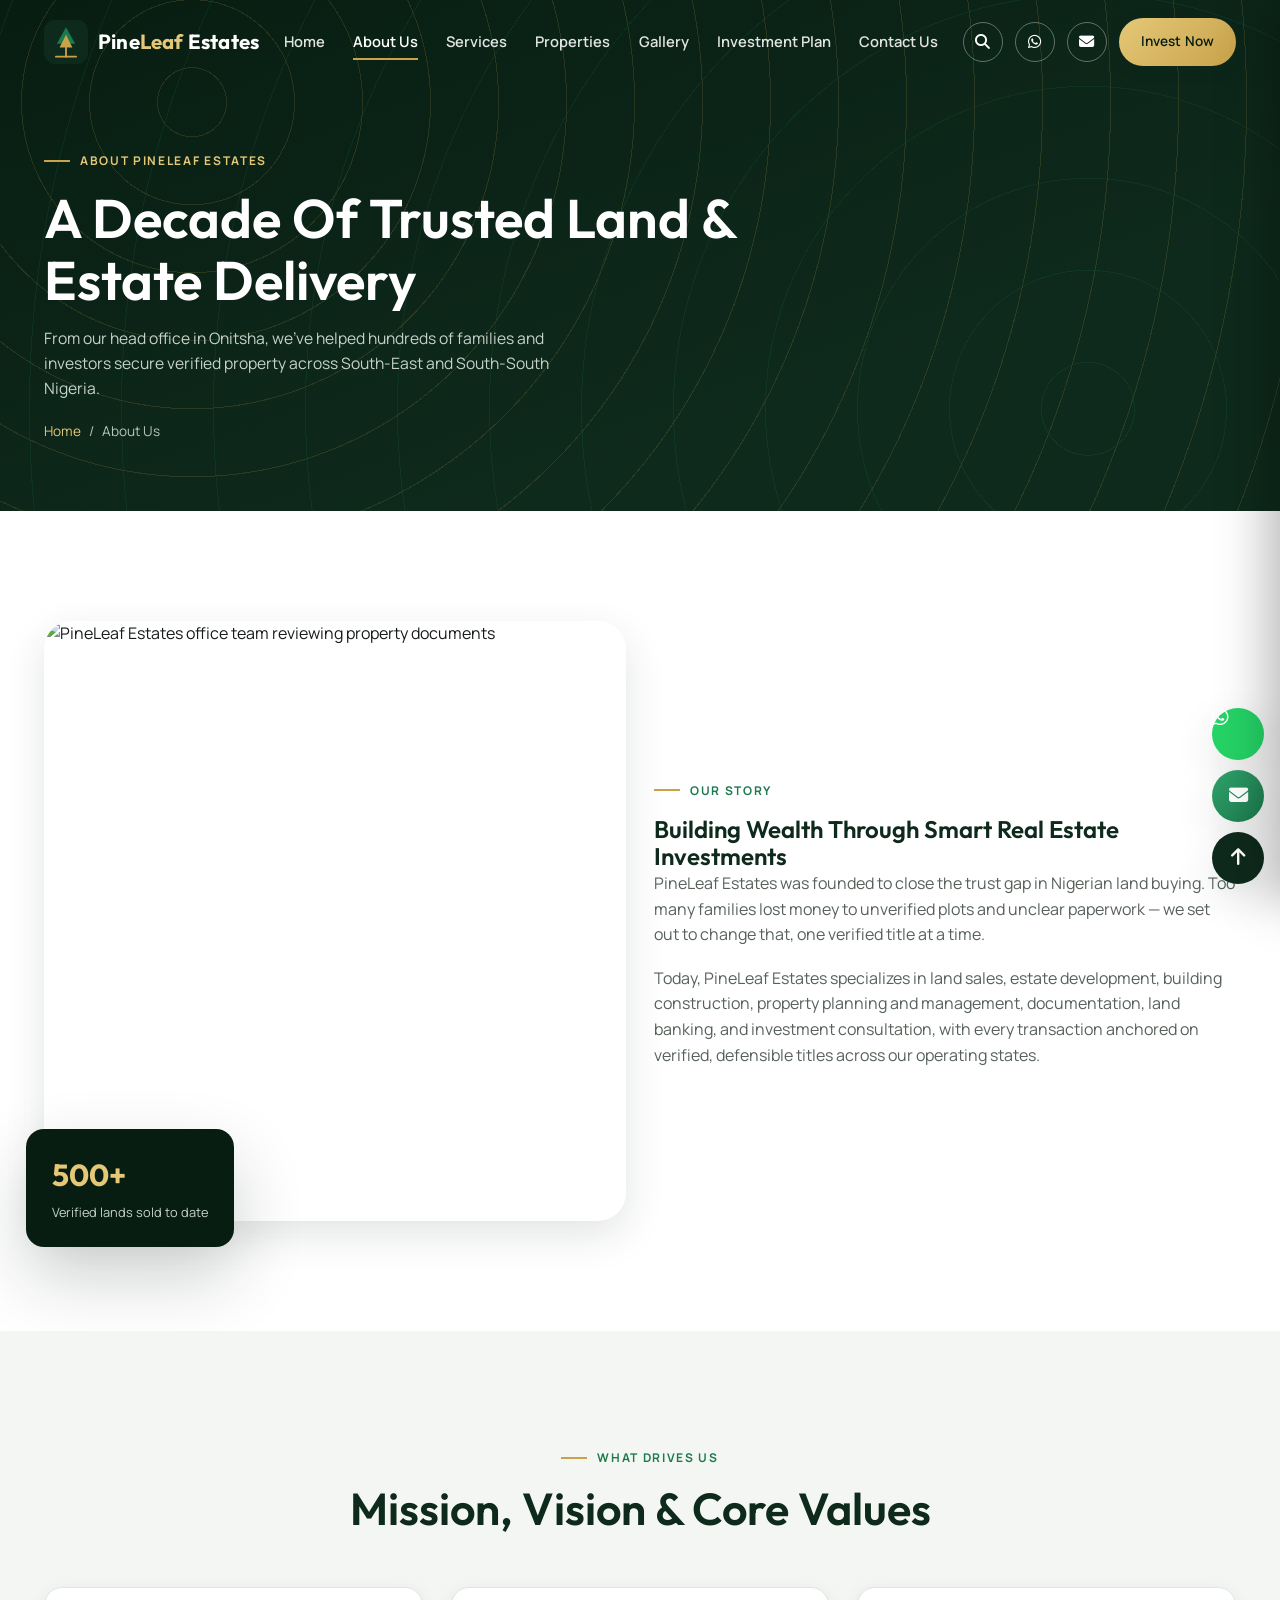
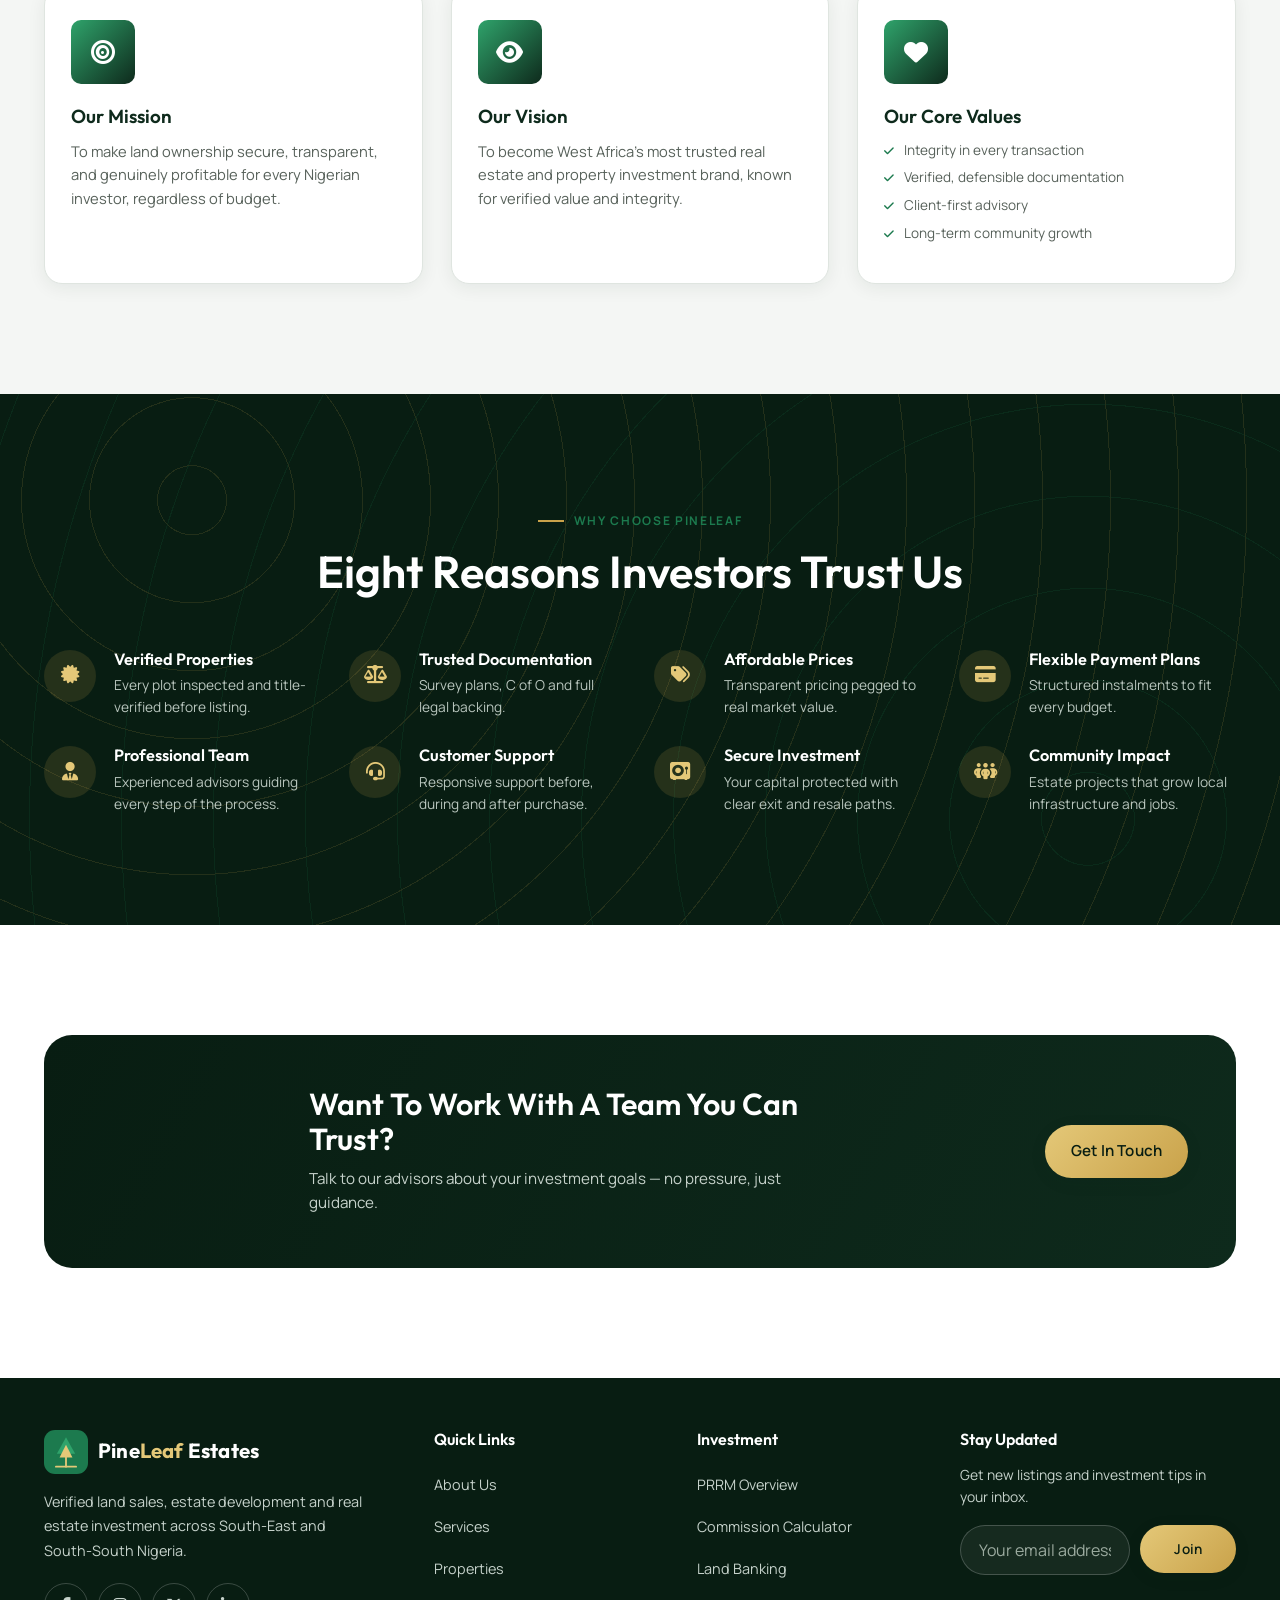
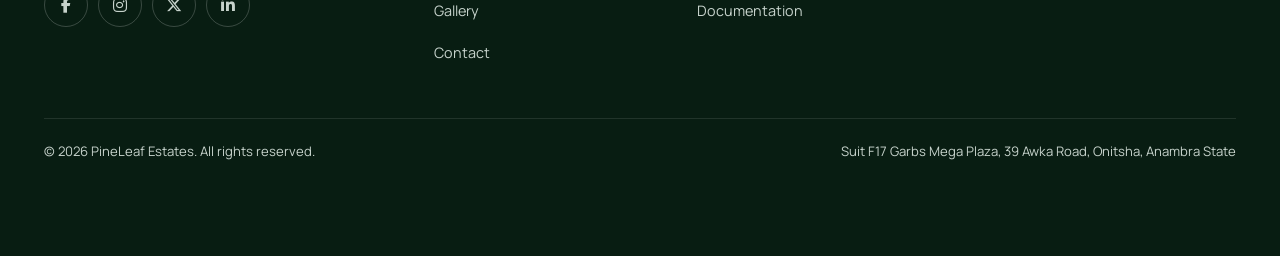
==== commit 9b84f049: "Refactor code structure for improved readability and maintainability" ====
--- a/about.html
+++ b/about.html
@@ -15,8 +15,8 @@
 <div id="preloader"><div class="preload-mark"></div><div class="preload-word">PineLeaf Estates</div></div>
 
 <div class="nav-scrim"></div>
-<div class="mobile-nav">
-  <button class="mobile-close" aria-label="Close menu"><i class="fa-solid fa-xmark"></i></button>
+<div class="mobile-nav" id="mobileNav" role="dialog" aria-modal="true" aria-label="Main menu" aria-hidden="true">
+  <button class="mobile-close" type="button" aria-label="Close menu"><i class="fa-solid fa-xmark" aria-hidden="true"></i></button>
   <a href="index.html">Home</a>
   <a href="about.html">About Us</a>
   <a href="services.html">Services</a>
@@ -27,7 +27,7 @@
   <a href="investment.html" class="btn btn-gold">Invest Now</a>
 </div>
 
-<header class="site-header scrolled">
+<header class="site-header">
   <div class="container header-inner">
     <a href="index.html" class="brand">
       <svg class="brand-mark" viewBox="0 0 48 48" fill="none" xmlns="http://www.w3.org/2000/svg">
@@ -49,14 +49,16 @@
       <a href="contact.html">Contact Us</a>
     </nav>
     <div class="header-actions">
-      <a class="icon-btn" href="properties.html" aria-label="Search properties"><i class="fa-solid fa-magnifying-glass"></i></a>
-      <a class="icon-btn" href="https://wa.me/2348012345678" target="_blank" rel="noopener" aria-label="Chat on WhatsApp"><i class="fa-brands fa-whatsapp"></i></a>
-      <a class="icon-btn" href="mailto:info@pineleafestates.com.ng" aria-label="Email us"><i class="fa-solid fa-envelope"></i></a>
+      <a class="icon-btn" href="properties.html" aria-label="Search properties"><i class="fa-solid fa-magnifying-glass" aria-hidden="true"></i></a>
+      <a class="icon-btn" href="https://wa.me/2348012345678" target="_blank" rel="noopener" aria-label="Chat on WhatsApp"><i class="fa-brands fa-whatsapp" aria-hidden="true"></i></a>
+      <a class="icon-btn" href="mailto:info@pineleafestates.com.ng" aria-label="Email us"><i class="fa-solid fa-envelope" aria-hidden="true"></i></a>
       <a href="investment.html" class="btn btn-gold btn-sm">Invest Now</a>
-      <button class="hamburger" aria-label="Open menu"><i class="fa-solid fa-bars"></i></button>
+      <button class="hamburger" type="button" aria-label="Open menu" aria-expanded="false" aria-controls="mobileNav"><i class="fa-solid fa-bars" aria-hidden="true"></i></button>
     </div>
   </div>
 </header>
+
+<main id="main">
 
 <section class="page-hero">
   <div class="contour-bg"></div>
@@ -70,9 +72,9 @@
 
 <section class="section">
   <div class="container">
-    <div class="grid-2 about-grid" style="align-items:center;">
+    <div class="grid-2 about-grid align-center">
       <div class="about-media reveal">
-        <img src="https://images.unsplash.com/photo-1600880292203-757bb62b4baf?q=80&w=900&auto=format&fit=crop" alt="PineLeaf Estates office team reviewing property documents">
+        <img src="https://images.unsplash.com/photo-1600880292203-757bb62b4baf?q=80&w=900&auto=format&fit=crop" alt="PineLeaf Estates office team reviewing property documents" loading="lazy" decoding="async" width="900" height="600">
         <div class="about-float">
           <b>500+</b>
           <span>Verified lands sold to date</span>
@@ -81,8 +83,8 @@
       <div class="reveal reveal-delay-1">
         <span class="eyebrow">Our Story</span>
         <h2>Building Wealth Through Smart Real Estate Investments</h2>
-        <p style="color:var(--text-soft); margin-bottom:18px;">PineLeaf Estates was founded to close the trust gap in Nigerian land buying. Too many families lost money to unverified plots and unclear paperwork — we set out to change that, one verified title at a time.</p>
-        <p style="color:var(--text-soft);">Today, PineLeaf Estates specializes in land sales, estate development, building construction, property planning and management, documentation, land banking, and investment consultation, with every transaction anchored on verified, defensible titles across our operating states.</p>
+        <p class="muted mb-18">PineLeaf Estates was founded to close the trust gap in Nigerian land buying. Too many families lost money to unverified plots and unclear paperwork — we set out to change that, one verified title at a time.</p>
+        <p class="muted">Today, PineLeaf Estates specializes in land sales, estate development, building construction, property planning and management, documentation, land banking, and investment consultation, with every transaction anchored on verified, defensible titles across our operating states.</p>
       </div>
     </div>
   </div>
@@ -91,22 +93,22 @@
 <section class="section section-alt">
   <div class="container">
     <div class="section-head center reveal">
-      <span class="eyebrow" style="justify-content:center;">What Drives Us</span>
+      <span class="eyebrow">What Drives Us</span>
       <h2>Mission, Vision &amp; Core Values</h2>
     </div>
     <div class="grid-3">
       <div class="service-card reveal">
-        <div class="service-icon"><i class="fa-solid fa-bullseye"></i></div>
+        <div class="service-icon"><i class="fa-solid fa-bullseye" aria-hidden="true"></i></div>
         <h3>Our Mission</h3>
         <p>To make land ownership secure, transparent, and genuinely profitable for every Nigerian investor, regardless of budget.</p>
       </div>
       <div class="service-card reveal reveal-delay-1">
-        <div class="service-icon"><i class="fa-solid fa-eye"></i></div>
+        <div class="service-icon"><i class="fa-solid fa-eye" aria-hidden="true"></i></div>
         <h3>Our Vision</h3>
         <p>To become West Africa's most trusted real estate and property investment brand, known for verified value and integrity.</p>
       </div>
       <div class="service-card reveal reveal-delay-2">
-        <div class="service-icon"><i class="fa-solid fa-heart"></i></div>
+        <div class="service-icon"><i class="fa-solid fa-heart" aria-hidden="true"></i></div>
         <h3>Our Core Values</h3>
         <ul>
           <li>Integrity in every transaction</li>
@@ -121,20 +123,20 @@
 
 <section class="section section-dark">
   <div class="contour-bg"></div>
-  <div class="container" style="position:relative;">
+  <div class="container relative">
     <div class="section-head center reveal">
-      <span class="eyebrow" style="justify-content:center;">Why Choose PineLeaf</span>
-      <h2>Seven Reasons Investors Trust Us</h2>
+      <span class="eyebrow">Why Choose PineLeaf</span>
+      <h2>Eight Reasons Investors Trust Us</h2>
     </div>
     <div class="grid-4">
-      <div class="feature-item reveal"><div class="fi-icon"><i class="fa-solid fa-certificate"></i></div><div><h4>Verified Properties</h4><p>Every plot inspected and title-verified before listing.</p></div></div>
-      <div class="feature-item reveal reveal-delay-1"><div class="fi-icon"><i class="fa-solid fa-scale-balanced"></i></div><div><h4>Trusted Documentation</h4><p>Survey plans, C of O and full legal backing.</p></div></div>
-      <div class="feature-item reveal reveal-delay-2"><div class="fi-icon"><i class="fa-solid fa-tags"></i></div><div><h4>Affordable Prices</h4><p>Transparent pricing pegged to real market value.</p></div></div>
-      <div class="feature-item reveal reveal-delay-3"><div class="fi-icon"><i class="fa-solid fa-credit-card"></i></div><div><h4>Flexible Payment Plans</h4><p>Structured instalments to fit every budget.</p></div></div>
-      <div class="feature-item reveal"><div class="fi-icon"><i class="fa-solid fa-user-tie"></i></div><div><h4>Professional Team</h4><p>Experienced advisors guiding every step of the process.</p></div></div>
-      <div class="feature-item reveal reveal-delay-1"><div class="fi-icon"><i class="fa-solid fa-headset"></i></div><div><h4>Customer Support</h4><p>Responsive support before, during and after purchase.</p></div></div>
-      <div class="feature-item reveal reveal-delay-2"><div class="fi-icon"><i class="fa-solid fa-vault"></i></div><div><h4>Secure Investment</h4><p>Your capital protected with clear exit and resale paths.</p></div></div>
-      <div class="feature-item reveal reveal-delay-3"><div class="fi-icon"><i class="fa-solid fa-people-group"></i></div><div><h4>Community Impact</h4><p>Estate projects that grow local infrastructure and jobs.</p></div></div>
+      <div class="feature-item reveal"><div class="fi-icon"><i class="fa-solid fa-certificate" aria-hidden="true"></i></div><div><h4>Verified Properties</h4><p>Every plot inspected and title-verified before listing.</p></div></div>
+      <div class="feature-item reveal reveal-delay-1"><div class="fi-icon"><i class="fa-solid fa-scale-balanced" aria-hidden="true"></i></div><div><h4>Trusted Documentation</h4><p>Survey plans, C of O and full legal backing.</p></div></div>
+      <div class="feature-item reveal reveal-delay-2"><div class="fi-icon"><i class="fa-solid fa-tags" aria-hidden="true"></i></div><div><h4>Affordable Prices</h4><p>Transparent pricing pegged to real market value.</p></div></div>
+      <div class="feature-item reveal reveal-delay-3"><div class="fi-icon"><i class="fa-solid fa-credit-card" aria-hidden="true"></i></div><div><h4>Flexible Payment Plans</h4><p>Structured instalments to fit every budget.</p></div></div>
+      <div class="feature-item reveal"><div class="fi-icon"><i class="fa-solid fa-user-tie" aria-hidden="true"></i></div><div><h4>Professional Team</h4><p>Experienced advisors guiding every step of the process.</p></div></div>
+      <div class="feature-item reveal reveal-delay-1"><div class="fi-icon"><i class="fa-solid fa-headset" aria-hidden="true"></i></div><div><h4>Customer Support</h4><p>Responsive support before, during and after purchase.</p></div></div>
+      <div class="feature-item reveal reveal-delay-2"><div class="fi-icon"><i class="fa-solid fa-vault" aria-hidden="true"></i></div><div><h4>Secure Investment</h4><p>Your capital protected with clear exit and resale paths.</p></div></div>
+      <div class="feature-item reveal reveal-delay-3"><div class="fi-icon"><i class="fa-solid fa-people-group" aria-hidden="true"></i></div><div><h4>Community Impact</h4><p>Estate projects that grow local infrastructure and jobs.</p></div></div>
     </div>
   </div>
 </section>
@@ -143,16 +145,18 @@
   <div class="container">
     <div class="cta-band reveal">
       <div class="contour-bg"></div>
-      <div style="position:relative;">
+      <div class="relative">
         <h3>Want To Work With A Team You Can Trust?</h3>
         <p>Talk to our advisors about your investment goals — no pressure, just guidance.</p>
       </div>
-      <div style="position:relative;">
+      <div class="relative btn-row">
         <a href="contact.html" class="btn btn-gold">Get In Touch</a>
       </div>
     </div>
   </div>
 </section>
+
+</main>
 
 <footer class="site-footer">
   <div class="container">
@@ -170,10 +174,10 @@
         </a>
         <p>Verified land sales, estate development and real estate investment across South-East and South-South Nigeria.</p>
         <div class="social-row">
-          <a href="#" aria-label="Facebook"><i class="fa-brands fa-facebook-f"></i></a>
-          <a href="#" aria-label="Instagram"><i class="fa-brands fa-instagram"></i></a>
-          <a href="#" aria-label="X (Twitter)"><i class="fa-brands fa-x-twitter"></i></a>
-          <a href="#" aria-label="LinkedIn"><i class="fa-brands fa-linkedin-in"></i></a>
+          <a href="#" aria-label="Facebook"><i class="fa-brands fa-facebook-f" aria-hidden="true"></i></a>
+          <a href="#" aria-label="Instagram"><i class="fa-brands fa-instagram" aria-hidden="true"></i></a>
+          <a href="#" aria-label="X (Twitter)"><i class="fa-brands fa-x-twitter" aria-hidden="true"></i></a>
+          <a href="#" aria-label="LinkedIn"><i class="fa-brands fa-linkedin-in" aria-hidden="true"></i></a>
         </div>
       </div>
       <div class="footer-col">
@@ -197,7 +201,7 @@
       </div>
       <div class="footer-col">
         <h4>Stay Updated</h4>
-        <p style="font-size:.87rem; margin-bottom:16px;">Get new listings and investment tips in your inbox.</p>
+        <p class="fs-xs mb-16">Get new listings and investment tips in your inbox.</p>
         <form class="newsletter-box newsletter-form">
           <input type="email" placeholder="Your email address" required aria-label="Email for newsletter">
           <button class="btn btn-gold btn-sm" type="submit">Join</button>
@@ -213,9 +217,9 @@
 </footer>
 
 <div class="float-stack">
-  <a class="fab whatsapp" href="https://wa.me/2348012345678" target="_blank" rel="noopener" aria-label="Chat on WhatsApp"><i class="fa-brands fa-whatsapp"></i></a>
-  <a class="fab email" href="mailto:info@pineleafestates.com.ng" aria-label="Email PineLeaf Estates"><i class="fa-solid fa-envelope"></i></a>
-  <button class="fab top" aria-label="Back to top"><i class="fa-solid fa-arrow-up"></i></button>
+  <a class="fab whatsapp" href="https://wa.me/2348012345678" target="_blank" rel="noopener" aria-label="Chat on WhatsApp"><i class="fa-brands fa-whatsapp" aria-hidden="true"></i></a>
+  <a class="fab email" href="mailto:info@pineleafestates.com.ng" aria-label="Email PineLeaf Estates"><i class="fa-solid fa-envelope" aria-hidden="true"></i></a>
+  <button type="button" class="fab top" aria-label="Back to top"><i class="fa-solid fa-arrow-up" aria-hidden="true"></i></button>
 </div>
 
 <script src="script.js"></script>
--- a/style.css
+++ b/style.css
@@ -41,12 +41,25 @@
   --ease: cubic-bezier(.4,0,.2,1);
 
   --container: 1240px;
+
+  /* ---- Responsive rhythm (mobile-first defaults) ---- */
+  --pad-x: 18px;                 /* page gutter, scales up at breakpoints */
+  --section-y: 64px;             /* vertical section rhythm */
+  --header-h: 72px;              /* fixed-header allowance */
+  /* How far the search panel is pulled up over the hero. Every dependent
+     value (hero bottom padding, slider control offsets, the panel's own
+     negative margin) derives from this one number so they cannot drift
+     out of sync and overlap each other. 0 on mobile = no overlap. */
+  --hero-overlap: 0px;
+  --safe-r: env(safe-area-inset-right, 0px);
+  --safe-b: env(safe-area-inset-bottom, 0px);
+  --safe-l: env(safe-area-inset-left, 0px);
 }
 /* ============================================================
    Reset
    ============================================================ */
 *, *::before, *::after{ box-sizing: border-box; margin:0; padding:0; }
-html{ scroll-behavior: smooth; }
+html{ scroll-behavior: smooth; -webkit-text-size-adjust:100%; }
 body{
   font-family: var(--font-body);
   color: var(--text);
@@ -59,16 +72,37 @@
 a{ text-decoration:none; color:inherit; }
 ul{ list-style:none; }
 button{ font-family:inherit; cursor:pointer; border:none; background:none; }
-input, select, textarea{ font-family:inherit; }
+input, select, textarea{ font-family:inherit; max-width:100%; }
 h1,h2,h3,h4{ font-family: var(--font-display); color: var(--forest); line-height:1.15; font-weight:600; }
 :focus-visible{ outline: 2px solid var(--gold); outline-offset: 3px; }
 
+/* Long unbroken strings (prices, emails, URLs) must never push a layout wide. */
+h1,h2,h3,h4,p,li,span,b,a{ overflow-wrap:anywhere; }
+/* Grid/flex children default to min-width:auto, which is the single most
+   common cause of blown-out responsive layouts. Neutralise it globally. */
+.grid-2 > *, .grid-3 > *, .grid-4 > *, .footer-grid > *,
+.search-panel .grid > *, .form-row > *, .pmodal-grid > *,
+.calc-results > *, .header-inner > *, .feature-item > *,
+.hero-stats > *, .testi-slide > *, .contact-info-item > *{ min-width:0; }
+
 @media (prefers-reduced-motion: reduce){
   *{ animation-duration:0.01ms !important; animation-iteration-count:1 !important; transition-duration:0.01ms !important; scroll-behavior:auto !important; }
 }
 
-.container{ width:100%; max-width: var(--container); margin:0 auto; padding:0 24px; }
-.section{ padding: 110px 0; position:relative; }
+/* Skip link — first tab stop on every page */
+.skip-link{
+  position:absolute; left:-9999px; top:0; z-index:3000;
+  background: var(--forest-deep); color: var(--white);
+  padding:14px 22px; border-radius:0 0 var(--r-sm) 0; font-weight:600; font-size:.9rem;
+}
+.skip-link:focus{ left:0; }
+
+/* Body scroll lock — shared by nav drawer, property modal and lightbox.
+   position:fixed keeps iOS Safari from scrolling the page behind overlays. */
+body.is-locked{ position:fixed; width:100%; overflow:hidden; }
+
+.container{ width:100%; max-width: var(--container); margin:0 auto; padding:0 var(--pad-x); }
+.section{ padding: var(--section-y) 0; position:relative; }
 .section-alt{ background: var(--bg-alt); }
 .section-dark{ background: var(--forest-deep); color: #E9EFE9; }
 .section-dark h2, .section-dark h3, .section-dark h4{ color: var(--white); }
@@ -80,10 +114,11 @@
 }
 .eyebrow::before{ content:""; width:26px; height:2px; background: var(--gold); display:inline-block; }
 
-.section-head{ max-width: 680px; margin-bottom: 56px; }
+.section-head{ max-width: 680px; margin-bottom: 32px; }
 .section-head.center{ margin-left:auto; margin-right:auto; text-align:center; }
-.section-head h2{ font-size: clamp(2rem, 3.4vw, 2.8rem); margin-bottom:16px; }
-.section-head p{ color: var(--text-soft); font-size:1.05rem; }
+.section-head h2{ font-size: clamp(1.55rem, 5.6vw, 2.8rem); margin-bottom:14px; }
+.section-head p{ color: var(--text-soft); font-size:.98rem; }
+.section-head.center .eyebrow{ justify-content:center; }
 .section-dark .section-head p{ color:#B9C6BE; }
 
 /* Contour-line signature motif — used as texture across the site,
@@ -96,15 +131,73 @@
 }
 .section-dark .contour-bg{ opacity:.14; }
 /* ============================================================
+   Utilities
+   These were referenced throughout the markup but never defined,
+   so centred CTAs rendered flush-left and had no top spacing.
+   ============================================================ */
+.text-center{ text-align:center; }
+.mt-40{ margin-top:40px; }
+.stack-center{ display:flex; justify-content:center; }
+.muted{ color: var(--text-soft); }
+.relative{ position:relative; }
+.align-center{ align-items:center; }
+.align-start{ align-items:start; }
+.center-flex{ justify-content:center; }
+.narrow{ max-width:760px; margin-inline:auto; }
+.btn-row{ display:flex; gap:14px; flex-wrap:wrap; }
+/* Spacing / type helpers replacing repeated inline styles in the markup */
+.mb-6{ margin-bottom:6px; }
+.mb-14{ margin-bottom:14px; }
+.mb-16{ margin-bottom:16px; }
+.mb-18{ margin-bottom:18px; }
+.mb-22{ margin-bottom:22px; }
+.mb-24{ margin-bottom:24px; }
+.mt-14{ margin-top:14px; }
+.fs-sm{ font-size:.9rem; }
+.fs-xs{ font-size:.87rem; }
+.fs-92{ font-size:.92rem; }
+.gap-lg{ gap:40px; }
+.no-results-icon{ font-size:2rem; color:var(--emerald); margin-bottom:14px; display:block; }
+/* Dark gradient band used by the PRRM teaser section */
+.section-prrm{ background: linear-gradient(160deg, var(--forest-deep), var(--forest)); }
+.visually-hidden{
+  position:absolute; width:1px; height:1px; padding:0; margin:-1px;
+  overflow:hidden; clip:rect(0 0 0 0); white-space:nowrap; border:0;
+}
+/* ============================================================
+   Scroll reveal
+   The script adds .in when an element enters the viewport. Without
+   a matching rule the animation never existed; a no-JS/no-IO
+   fallback keeps content visible either way.
+   ============================================================ */
+/* Fail-safe by design: .reveal is visible unless JS has positively
+   confirmed it can animate it back in (html.js-reveal). A broken script,
+   a missing IntersectionObserver or reduced-motion all leave content shown. */
+.reveal{ opacity:1; transform:none; }
+.js-reveal .reveal{
+  opacity:0; transform: translateY(24px);
+  transition: opacity .7s var(--ease), transform .7s var(--ease);
+}
+.js-reveal .reveal.in{ opacity:1; transform:none; }
+.js-reveal .reveal-delay-1{ transition-delay:.10s; }
+.js-reveal .reveal-delay-2{ transition-delay:.20s; }
+.js-reveal .reveal-delay-3{ transition-delay:.30s; }
+@media (prefers-reduced-motion: reduce){
+  .js-reveal .reveal{ opacity:1; transform:none; transition:none; }
+}
+/* ============================================================
    Buttons
    ============================================================ */
+/* white-space:normal + max-width let long labels wrap instead of forcing
+   the button (and its container) wider than a 320px screen. */
 .btn{
   display:inline-flex; align-items:center; justify-content:center; gap:10px;
-  padding: 16px 32px; border-radius: var(--r-pill);
+  padding: 14px 26px; border-radius: var(--r-pill);
   font-weight:600; font-size:.95rem; letter-spacing:.01em;
   transition: transform .35s var(--ease), box-shadow .35s var(--ease), background .3s var(--ease), color .3s var(--ease);
-  white-space:nowrap;
-}
+  white-space:normal; text-align:center; max-width:100%; min-height:48px;
+}
+.btn i{ flex-shrink:0; }
 .btn-primary{ background: linear-gradient(135deg, var(--emerald-light), var(--emerald)); color:var(--white); box-shadow: var(--shadow-sm); }
 .btn-primary:hover{ transform: translateY(-3px); box-shadow: var(--shadow-md); }
 .btn-gold{ background: linear-gradient(135deg, var(--gold-light), var(--gold)); color: var(--forest-deep); box-shadow: var(--shadow-sm); }
@@ -132,26 +225,34 @@
    ============================================================ */
 .site-header{
   position:fixed; top:0; left:0; right:0; z-index:1000;
-  padding: 22px 0; transition: all .4s var(--ease);
+  padding: 12px 0; transition: background .4s var(--ease), padding .4s var(--ease), box-shadow .4s var(--ease);
   background: transparent;
+  padding-left: var(--safe-l); padding-right: var(--safe-r);
 }
 .site-header.scrolled{
-  padding: 12px 0; background: rgba(255,255,255,.92); backdrop-filter: blur(14px);
+  padding: 8px 0; background: rgba(255,255,255,.92); backdrop-filter: blur(14px);
   box-shadow: 0 2px 24px rgba(14,42,28,.08);
 }
-.header-inner{ display:flex; align-items:center; justify-content:space-between; gap:24px; }
-
-.brand{ display:flex; align-items:center; gap:12px; }
-.brand-mark{ width:44px; height:44px; flex-shrink:0; }
-.brand-name{ font-family:var(--font-display); font-weight:700; font-size:1.28rem; letter-spacing:.01em; color: var(--white); transition: color .4s; }
+/* min-width:0 + shrink allowance stop the actions cluster from pushing the
+   hamburger past the viewport edge on narrow screens. */
+.header-inner{ display:flex; align-items:center; justify-content:space-between; gap:12px; }
+
+.brand{ display:flex; align-items:center; gap:10px; min-width:0; flex:0 1 auto; }
+.brand-mark{ width:38px; height:38px; flex-shrink:0; }
+.brand-name{
+  font-family:var(--font-display); font-weight:700; font-size:1.05rem; letter-spacing:.01em;
+  color: var(--white); transition: color .4s;
+  white-space:nowrap; overflow:hidden; text-overflow:ellipsis; min-width:0;
+}
 .brand-name span{ color: var(--gold-light); }
 .site-header.scrolled .brand-name{ color: var(--forest); }
 .site-header.scrolled .brand-name span{ color: var(--emerald); }
 
-.main-nav{ display:flex; align-items:center; gap:36px; }
+/* Desktop navigation is opt-in from 992px up (see responsive.css). */
+.main-nav{ display:none; align-items:center; gap:clamp(18px, 2.2vw, 36px); }
 .main-nav a{
   font-size:.92rem; font-weight:600; color: rgba(255,255,255,.88);
-  position:relative; padding:6px 0; transition: color .3s;
+  position:relative; padding:6px 0; transition: color .3s; white-space:nowrap;
 }
 .main-nav a::after{ content:""; position:absolute; left:0; bottom:0; width:0; height:2px; background: var(--gold); transition: width .3s var(--ease); }
 .main-nav a:hover, .main-nav a.active{ color: var(--white); }
@@ -159,32 +260,65 @@
 .site-header.scrolled .main-nav a:hover, .site-header.scrolled .main-nav a.active{ color: var(--emerald); }
 .main-nav a:hover::after, .main-nav a.active::after{ width:100%; }
 
-.header-actions{ display:flex; align-items:center; gap:16px; }
+/* Mobile-first: only the hamburger shows. Secondary icons and the header
+   CTA progressively appear as width allows (see responsive.css). Both are
+   still reachable on phones via the drawer and footer. */
+.header-actions{ display:flex; align-items:center; gap:10px; flex:0 0 auto; }
 .icon-btn{
-  width:40px; height:40px; border-radius:50%; display:flex; align-items:center; justify-content:center;
+  display:none;
+  width:40px; height:40px; border-radius:50%; align-items:center; justify-content:center;
   color: var(--white); border:1px solid rgba(255,255,255,.35); transition: all .3s var(--ease); font-size:.95rem;
+  flex-shrink:0;
 }
 .icon-btn:hover{ background: var(--gold); border-color: var(--gold); color: var(--forest-deep); transform: translateY(-2px); }
 .site-header.scrolled .icon-btn{ color: var(--forest); border-color: var(--line); }
-
-.hamburger{ display:none; width:44px; height:44px; border-radius:50%; align-items:center; justify-content:center; color:var(--white); border:1px solid rgba(255,255,255,.35); font-size:1.1rem; }
+.header-actions .btn{ display:none; flex-shrink:0; }
+
+.hamburger{
+  display:flex; width:44px; height:44px; border-radius:50%;
+  align-items:center; justify-content:center; color:var(--white);
+  border:1px solid rgba(255,255,255,.35); font-size:1.1rem; flex-shrink:0;
+}
 .site-header.scrolled .hamburger{ color:var(--forest); border-color: var(--line); }
 /* mobile nav drawer */
 .mobile-nav{
-  position:fixed; top:0; right:-100%; width:min(88vw,380px); height:100vh; z-index:1100;
-  background: var(--forest-deep); padding: 100px 36px 40px; transition: right .5s var(--ease);
-  display:flex; flex-direction:column; gap:26px; box-shadow: -10px 0 50px rgba(0,0,0,.3);
-}
-.mobile-nav.open{ right:0; }
-.mobile-nav a{ font-family:var(--font-display); font-size:1.3rem; color:#E9EFE9; font-weight:500; }
-.mobile-nav .btn{ margin-top:10px; }
-.mobile-close{ position:absolute; top:26px; right:28px; font-size:1.4rem; color:var(--white); width:40px; height:40px; border:1px solid rgba(255,255,255,.3); border-radius:50%; display:flex; align-items:center; justify-content:center; }
-.nav-scrim{ position:fixed; inset:0; background: rgba(8,29,18,.55); z-index:1050; opacity:0; visibility:hidden; transition: all .4s; }
-.nav-scrim.open{ opacity:1; visibility:visible; }
+  position:fixed; top:0; right:0; width:min(88vw,380px); height:100dvh; z-index:1100;
+  background: var(--forest-deep);
+  padding: 92px 28px calc(40px + var(--safe-b));
+  padding-right: calc(28px + var(--safe-r));
+  transform: translateX(100%); transition: transform .45s var(--ease);
+  display:flex; flex-direction:column; gap:20px;
+  box-shadow: -10px 0 50px rgba(0,0,0,.3);
+  overflow-y:auto; overscroll-behavior:contain;
+}
+.mobile-nav.open{ transform: translateX(0); }
+.mobile-nav a{
+  font-family:var(--font-display); font-size:1.2rem; color:#E9EFE9; font-weight:500;
+  padding:8px 0; min-height:44px; display:flex; align-items:center;
+}
+.mobile-nav a.active{ color: var(--gold-light); }
+.mobile-nav .btn{ margin-top:10px; justify-content:center; }
+.mobile-close{
+  position:absolute; top:22px; right:22px; font-size:1.3rem; color:var(--white);
+  width:44px; height:44px; border:1px solid rgba(255,255,255,.3); border-radius:50%;
+  display:flex; align-items:center; justify-content:center;
+}
+.nav-scrim{ position:fixed; inset:0; background: rgba(8,29,18,.55); z-index:1050; opacity:0; visibility:hidden; transition: opacity .4s, visibility 0s .4s; }
+.nav-scrim.open{ opacity:1; visibility:visible; transition: opacity .4s, visibility 0s 0s; }
 /* ============================================================
    Hero + Slider
    ============================================================ */
-.hero{ position:relative; min-height: 100vh; display:flex; align-items:center; overflow:hidden; color:var(--white); }
+/* svh avoids the mobile URL-bar jump that 100vh causes; vh is the fallback.
+   max-height keeps very tall phones from stretching the hero absurdly. */
+/* Column flex so the slider dots live in normal flow beneath the content
+   instead of being absolutely positioned over it. padding-bottom reserves
+   the strip the search panel occupies. */
+.hero{
+  position:relative; min-height: 100vh; min-height: 100svh;
+  display:flex; flex-direction:column; justify-content:center;
+  overflow:hidden; color:var(--white);
+  padding-bottom: calc(var(--hero-overlap) + 16px);
+}
 .hero-slides{ position:absolute; inset:0; z-index:0; }
 .hero-slide{
   position:absolute; inset:0; opacity:0; transform: scale(1.08);
@@ -196,19 +330,37 @@
   content:""; position:absolute; inset:0;
   background: linear-gradient(180deg, rgba(8,29,18,.78) 0%, rgba(8,29,18,.55) 45%, rgba(8,29,18,.92) 100%);
 }
-.hero-inner{ position:relative; z-index:2; width:100%; padding-top: 80px; }
-.hero-eyebrow{ display:inline-flex; align-items:center; gap:10px; background: rgba(255,255,255,.1); border:1px solid rgba(255,255,255,.25); backdrop-filter: blur(6px); padding:9px 20px; border-radius: var(--r-pill); font-size:.78rem; font-weight:600; letter-spacing:.08em; text-transform:uppercase; margin-bottom:26px; color: var(--gold-light); }
-.hero h1{ color:var(--white); font-size: clamp(2.4rem, 5.4vw, 4.4rem); max-width: 820px; margin-bottom:22px; letter-spacing:-.01em; }
-.hero h1 .type-cursor{ display:inline-block; width:3px; background:var(--gold); margin-left:4px; animation: blink 1s step-end infinite; }
+/* Top padding clears the fixed header; bottom clears the dots/arrows. */
+.hero-inner{
+  position:relative; z-index:2; width:100%; flex:0 0 auto;
+  padding-top: calc(var(--header-h) + 28px); padding-bottom: 24px;
+}
+.hero-eyebrow{
+  display:inline-flex; align-items:center; gap:10px;
+  background: rgba(255,255,255,.1); border:1px solid rgba(255,255,255,.25);
+  backdrop-filter: blur(6px); padding:8px 16px; border-radius: var(--r-pill);
+  font-size:.68rem; font-weight:600; letter-spacing:.06em; text-transform:uppercase;
+  margin-bottom:20px; color: var(--gold-light);
+  max-width:100%; text-wrap:balance;
+}
+.hero-eyebrow i{ flex-shrink:0; }
+.hero h1{ color:var(--white); font-size: clamp(1.85rem, 7.2vw, 4.4rem); max-width: 820px; margin-bottom:18px; letter-spacing:-.01em; }
+/* inline-block + reserved min-width stops the typing effect reflowing the
+   headline on every keystroke (JS sets min-width from the longest phrase). */
+.hero h1 [data-typing]{ display:inline-block; }
+.hero h1 .type-cursor{ display:inline-block; width:3px; background:var(--gold); margin-left:4px; animation: blink 1s step-end infinite; vertical-align:baseline; align-self:stretch; }
 @keyframes blink{ 50%{ opacity:0; } }
-.hero p.lead{ font-size:1.12rem; color:#D7E0DA; max-width:560px; margin-bottom:38px; }
-.hero-btns{ display:flex; gap:18px; flex-wrap:wrap; margin-bottom:70px; }
-
-.hero-stats{ display:grid; grid-template-columns: repeat(4,1fr); gap:24px; max-width:860px; border-top:1px solid rgba(255,255,255,.18); padding-top:34px; }
-.stat b{ display:block; font-family:var(--font-display); font-size:2.1rem; color:var(--gold-light); }
-.stat span{ font-size:.82rem; color:#C6D2CB; }
-
+.hero p.lead{ font-size:1rem; color:#D7E0DA; max-width:560px; margin-bottom:28px; }
+.hero-btns{ display:flex; gap:12px; flex-wrap:wrap; margin-bottom:38px; }
+
+.hero-stats{ display:grid; grid-template-columns: repeat(2,1fr); gap:18px 14px; max-width:860px; border-top:1px solid rgba(255,255,255,.18); padding-top:24px; }
+.stat b{ display:block; font-family:var(--font-display); font-size:clamp(1.5rem, 6vw, 2.1rem); color:var(--gold-light); line-height:1.1; }
+.stat span{ font-size:.75rem; color:#C6D2CB; display:block; }
+
+/* Hidden below 1200px in responsive.css — on smaller screens it covered
+   the hero copy and stats rather than complementing them. */
 .hero-float-card{
+  display:none;
   position:absolute; right:60px; bottom:70px; z-index:3; width:300px;
   background: rgba(255,255,255,.96); backdrop-filter: blur(16px); border-radius: var(--r-md);
   padding:20px; box-shadow: var(--shadow-lg); animation: floaty 5s ease-in-out infinite;
@@ -220,82 +372,105 @@
 .hero-float-card .price{ color:var(--emerald); font-weight:700; font-family:var(--font-display); }
 .hero-float-card .badge{ position:absolute; top:-12px; left:20px; background: var(--gold); color:var(--forest-deep); font-size:.7rem; font-weight:700; padding:6px 14px; border-radius: var(--r-pill); letter-spacing:.05em; text-transform:uppercase; }
 
-.hero-dots{ position:absolute; left:50%; transform:translateX(-50%); bottom:26px; z-index:4; display:flex; gap:10px; }
-.hero-dots button{ width:34px; height:4px; border-radius:2px; background: rgba(255,255,255,.35); transition: background .3s; }
-.hero-dots button.active{ background: var(--gold); }
-.hero-arrows{ position:absolute; z-index:4; bottom:26px; right:60px; display:flex; gap:10px; }
+/* In normal flow: cannot collide with the stats by construction.
+   Buttons carry a transparent 44px tap target around the 4px visual bar. */
+.hero-dots{ position:relative; z-index:4; display:flex; justify-content:center; gap:8px; flex:0 0 auto; }
+.hero-dots button{
+  width:30px; height:44px; padding:20px 0; background:none; border-radius:2px;
+  display:flex; align-items:center; box-sizing:content-box;
+}
+.hero-dots button::before{ content:""; display:block; width:100%; height:4px; border-radius:2px; background: rgba(255,255,255,.35); transition: background .3s; }
+.hero-dots button.active::before{ background: var(--gold); }
+.hero-arrows{ display:none; position:absolute; z-index:4; bottom:calc(var(--hero-overlap) + 22px); right:60px; gap:10px; }
 .hero-arrows button{ width:42px; height:42px; border-radius:50%; border:1px solid rgba(255,255,255,.4); color:var(--white); display:flex; align-items:center; justify-content:center; transition:all .3s; }
 .hero-arrows button:hover{ background:var(--gold); border-color:var(--gold); color:var(--forest-deep); }
 
 /* generic page hero (inner pages) */
+/* Top padding = fixed header + breathing room, not a fixed 200px which
+   consumed most of a small phone screen before any content appeared. */
 .page-hero{
-  position:relative; padding: 200px 0 110px; color:var(--white); overflow:hidden;
+  position:relative;
+  padding: calc(var(--header-h) + 32px) 0 48px;
+  color:var(--white); overflow:hidden;
   background: linear-gradient(160deg, var(--forest-deep), var(--forest) 70%);
 }
+.page-hero .container{ position:relative; z-index:1; }
 .page-hero .contour-bg{ opacity:.16; }
 .page-hero .eyebrow{ color:var(--gold-light); }
-.page-hero h1{ color:var(--white); font-size: clamp(2.1rem,4.4vw,3.4rem); max-width:700px; }
-.page-hero p{ color:#C6D2CB; max-width:560px; margin-top:16px; font-size:1.05rem; }
-.breadcrumb{ margin-top:26px; font-size:.85rem; color:#B9C6BE; display:flex; gap:8px; }
+.page-hero h1{ color:var(--white); font-size: clamp(1.75rem,6.4vw,3.4rem); max-width:700px; }
+.page-hero p{ color:#C6D2CB; max-width:560px; margin-top:14px; font-size:.98rem; }
+.breadcrumb{ margin-top:20px; font-size:.85rem; color:#B9C6BE; display:flex; gap:8px; flex-wrap:wrap; }
 .breadcrumb a{ color: var(--gold-light); }
 /* ============================================================
    Search / filter panel
    ============================================================ */
+/* No negative margin on mobile — on short screens it pulled the panel over
+   the hero stats. The overlap is reintroduced from 768px up. */
 .search-panel{
   position:relative; z-index:5; background: var(--white); border-radius: var(--r-lg);
-  box-shadow: var(--shadow-lg); padding: 34px; margin-top: -86px;
-}
-.search-panel .grid{ display:grid; grid-template-columns: repeat(5,1fr) auto; gap:16px; align-items:end; }
+  box-shadow: var(--shadow-lg); padding: 20px; margin-top: 24px;
+}
+.search-panel .grid{ display:grid; grid-template-columns: 1fr; gap:14px; align-items:end; }
+.field{ min-width:0; }
 .field label{ display:block; font-size:.74rem; font-weight:700; text-transform:uppercase; letter-spacing:.06em; color: var(--text-soft); margin-bottom:8px; }
 .field select{
-  width:100%; padding:14px 16px; border-radius: var(--r-sm); border:1.5px solid var(--line);
-  background: var(--grey-light) url("data:image/svg+xml,%3Csvg xmlns='http://www.w3.org/2000/svg' width='12' height='8'%3E%3Cpath d='M1 1l5 5 5-5' stroke='%2357615A' stroke-width='1.6' fill='none'/%3E%3C/svg%3E") no-repeat right 16px center;
-  appearance:none; font-size:.9rem; color:var(--text); transition: border-color .3s;
+  width:100%; padding:13px 40px 13px 14px; border-radius: var(--r-sm); border:1.5px solid var(--line);
+  background: var(--grey-light) url("data:image/svg+xml,%3Csvg xmlns='http://www.w3.org/2000/svg' width='12' height='8'%3E%3Cpath d='M1 1l5 5 5-5' stroke='%2357615A' stroke-width='1.6' fill='none'/%3E%3C/svg%3E") no-repeat right 14px center;
+  appearance:none; font-size:1rem; color:var(--text); transition: border-color .3s;
+  min-height:48px; text-overflow:ellipsis;
 }
 .field select:focus{ border-color: var(--emerald); }
-.search-panel .btn{ height:52px; padding-inline:28px; }
+/* Full-width, full-height search action on mobile. */
+.search-panel .btn{ min-height:52px; width:100%; padding-inline:24px; }
 
 .no-results{ text-align:center; padding:60px 20px; color: var(--text-soft); display:none; }
 .no-results.show{ display:block; }
 /* ============================================================
    Cards — properties
    ============================================================ */
-.grid-3{ display:grid; grid-template-columns: repeat(3, 1fr); gap: 32px; }
-.grid-2{ display:grid; grid-template-columns: repeat(2, 1fr); gap: 32px; }
-.grid-4{ display:grid; grid-template-columns: repeat(4, 1fr); gap: 28px; }
+/* Single column by default; wider tracks are added from 640px up. */
+.grid-3, .grid-2, .grid-4{ display:grid; grid-template-columns: 1fr; gap: 20px; }
 
 .property-card{
   background: var(--white); border-radius: var(--r-md); overflow:hidden; box-shadow: var(--shadow-sm);
   transition: transform .45s var(--ease), box-shadow .45s var(--ease); position:relative;
+  display:flex; flex-direction:column; min-width:0;
 }
 .property-card:hover{ transform: translateY(-10px); box-shadow: var(--shadow-lg); }
-.pc-media{ position:relative; height:230px; overflow:hidden; }
+/* aspect-ratio keeps every card image the same shape and reserves space
+   before load, removing the layout shift a fixed pixel height caused. */
+.pc-media{ position:relative; aspect-ratio: 16 / 10; overflow:hidden; }
 .pc-media img{ width:100%; height:100%; object-fit:cover; transition: transform .7s var(--ease); }
 .property-card:hover .pc-media img{ transform: scale(1.09); }
 .pc-status{ position:absolute; top:16px; left:16px; padding:6px 14px; border-radius:var(--r-pill); font-size:.7rem; font-weight:700; text-transform:uppercase; letter-spacing:.04em; }
 .pc-status.sale{ background: var(--emerald); color:var(--white); }
 .pc-status.new{ background: var(--gold); color: var(--forest-deep); }
 .pc-status.sold{ background: var(--charcoal-soft); color:var(--white); }
-.pc-actions{ position:absolute; top:16px; right:16px; display:flex; flex-direction:column; gap:8px; }
-.pc-actions button{ width:36px; height:36px; border-radius:50%; background: rgba(255,255,255,.92); display:flex; align-items:center; justify-content:center; color: var(--forest); transition: all .3s; }
+/* 44px tap targets — the previous 36px buttons failed touch guidance. */
+.pc-actions{ position:absolute; top:12px; right:12px; display:flex; flex-direction:column; gap:8px; }
+.pc-actions button{ width:44px; height:44px; border-radius:50%; background: rgba(255,255,255,.92); display:flex; align-items:center; justify-content:center; color: var(--forest); transition: background .3s, color .3s; }
 .pc-actions button:hover{ background: var(--gold); color:var(--forest-deep); }
 .pc-actions button.active i{ color:#D64545; }
-.pc-body{ padding:24px; }
-.pc-loc{ display:flex; align-items:center; gap:6px; font-size:.82rem; color:var(--text-soft); margin-bottom:8px; }
-.pc-loc i{ color:var(--emerald); }
-.pc-body h3{ font-size:1.18rem; margin-bottom:10px; }
-.pc-price{ font-family:var(--font-display); color:var(--emerald); font-weight:700; font-size:1.3rem; margin-bottom:14px; }
-.pc-price span{ font-size:.78rem; color:var(--text-soft); font-weight:400; font-family:var(--font-body); }
-.pc-meta{ display:flex; gap:16px; padding:14px 0; border-top:1px solid var(--line); margin-bottom:16px; }
-.pc-meta div{ font-size:.8rem; color:var(--text-soft); display:flex; align-items:center; gap:6px; }
-.pc-meta i{ color: var(--gold); }
+/* Column layout + margin-top:auto pins every "View Details" button to the
+   card floor, so uneven description lengths no longer stagger the buttons. */
+.pc-body{ padding:20px; display:flex; flex-direction:column; flex:1 1 auto; min-width:0; }
+.pc-loc{ display:flex; align-items:flex-start; gap:6px; font-size:.82rem; color:var(--text-soft); margin-bottom:8px; }
+.pc-loc i{ color:var(--emerald); margin-top:.35em; flex-shrink:0; }
+.pc-body h3{ font-size:1.1rem; margin-bottom:10px; }
+.pc-price{ font-family:var(--font-display); color:var(--emerald); font-weight:700; font-size:clamp(1.15rem, 4.6vw, 1.3rem); margin-bottom:14px; }
+.pc-price span{ font-size:.78rem; color:var(--text-soft); font-weight:400; font-family:var(--font-body); white-space:nowrap; }
+.pc-meta{ display:flex; gap:14px; flex-wrap:wrap; padding:14px 0; border-top:1px solid var(--line); margin-bottom:14px; }
+.pc-meta div{ font-size:.8rem; color:var(--text-soft); display:flex; align-items:center; gap:6px; min-width:0; }
+.pc-meta i{ color: var(--gold); flex-shrink:0; }
 .pc-desc{ font-size:.88rem; color:var(--text-soft); margin-bottom:18px; }
+.property-card .view-details{ margin-top:auto; }
 /* ============================================================
    Services / features
    ============================================================ */
 .service-card{
-  background: var(--white); border-radius: var(--r-md); padding:38px 30px; box-shadow: var(--shadow-sm);
-  transition: all .4s var(--ease); border: 1px solid var(--line); height:100%;
+  background: var(--white); border-radius: var(--r-md); padding:26px 22px; box-shadow: var(--shadow-sm);
+  transition: transform .4s var(--ease), box-shadow .4s var(--ease), border-color .4s var(--ease);
+  border: 1px solid var(--line); height:100%; min-width:0;
 }
 .service-card:hover{ transform: translateY(-8px); box-shadow: var(--shadow-md); border-color: transparent; }
 .service-icon{
@@ -317,171 +492,315 @@
    About
    ============================================================ */
 .about-media{ position:relative; }
-.about-media img{ border-radius: var(--r-lg); box-shadow: var(--shadow-md); }
-.about-float{ position:absolute; bottom:-30px; left:-30px; background:var(--forest-deep); color:var(--white); padding:26px 30px; border-radius: var(--r-md); box-shadow: var(--shadow-lg); }
-.about-float b{ font-family:var(--font-display); font-size:2rem; color:var(--gold-light); display:block; }
+.about-media img{ border-radius: var(--r-lg); box-shadow: var(--shadow-md); width:100%; }
+/* Static on mobile — the negative offsets pushed it outside the viewport. */
+.about-float{
+  position:static; margin-top:16px; display:inline-block;
+  background:var(--forest-deep); color:var(--white); padding:18px 22px;
+  border-radius: var(--r-md); box-shadow: var(--shadow-lg); max-width:100%;
+}
+.about-float b{ font-family:var(--font-display); font-size:1.6rem; color:var(--gold-light); display:block; }
 .about-float span{ font-size:.8rem; color:#C6D2CB; }
-.value-list{ display:grid; gap:18px; margin-top:26px; }
-.value-list .feature-item{ background: var(--white); padding:18px; border-radius: var(--r-sm); box-shadow: var(--shadow-sm); }
+.value-list{ display:grid; gap:14px; margin-top:22px; }
+.value-list .feature-item{ background: var(--white); padding:16px; border-radius: var(--r-sm); box-shadow: var(--shadow-sm); }
 /* ============================================================
    PRRM / Investment
    ============================================================ */
-.prrm-steps{ display:grid; grid-template-columns: repeat(3,1fr); gap:28px; margin-top:20px; }
-.prrm-step{ background: rgba(255,255,255,.05); border:1px solid rgba(255,255,255,.14); border-radius: var(--r-md); padding:32px 26px; position:relative; }
+.prrm-steps{ display:grid; grid-template-columns: 1fr; gap:16px; margin-top:20px; }
+.prrm-step{ background: rgba(255,255,255,.05); border:1px solid rgba(255,255,255,.14); border-radius: var(--r-md); padding:22px 20px; position:relative; min-width:0; }
 .prrm-step .num{ font-family:var(--font-display); font-size:2.6rem; color: rgba(201,162,74,.35); font-weight:700; margin-bottom:10px; }
 .prrm-step h4{ color:var(--white); margin-bottom:10px; }
 .prrm-step p{ color:#C6D2CB; font-size:.88rem; }
 
-.calc-box{ background: var(--white); color: var(--text); border-radius: var(--r-lg); padding:40px; box-shadow: var(--shadow-lg); }
+.calc-box{ background: var(--white); color: var(--text); border-radius: var(--r-lg); padding:22px 18px; box-shadow: var(--shadow-lg); }
 .calc-box h3{ margin-bottom:6px; }
-.calc-box p.hint{ color:var(--text-soft); font-size:.88rem; margin-bottom:24px; }
+.calc-box p.hint{ color:var(--text-soft); font-size:.88rem; margin-bottom:20px; }
 .calc-field label{ font-size:.78rem; font-weight:700; text-transform:uppercase; letter-spacing:.05em; color:var(--text-soft); display:block; margin-bottom:8px; }
-.calc-field{ margin-bottom:22px; }
+.calc-field{ margin-bottom:20px; }
 .calc-input-wrap{ position:relative; }
-.calc-input-wrap span{ position:absolute; left:18px; top:50%; transform:translateY(-50%); color: var(--text-soft); font-weight:700; }
-#sellingPrice{ width:100%; padding:16px 16px 16px 40px; border-radius: var(--r-sm); border:1.5px solid var(--line); font-size:1.1rem; font-family:var(--font-display); }
-.calc-results{ display:grid; grid-template-columns: 1fr 1fr; gap:16px; margin-top:20px; }
-.calc-result{ background: var(--grey-light); border-radius: var(--r-sm); padding:18px; text-align:center; }
+.calc-input-wrap span{ position:absolute; left:16px; top:50%; transform:translateY(-50%); color: var(--text-soft); font-weight:700; pointer-events:none; }
+/* 16px minimum prevents iOS Safari zooming the page on focus. */
+#sellingPrice{
+  width:100%; padding:15px 14px 15px 38px; border-radius: var(--r-sm);
+  border:1.5px solid var(--line); font-size:1rem; font-family:var(--font-display);
+  min-height:52px; background: var(--grey-light);
+}
+#sellingPrice:focus{ border-color: var(--emerald); }
+.calc-results{ display:grid; grid-template-columns: 1fr; gap:12px; margin-top:20px; }
+.calc-result{ background: var(--grey-light); border-radius: var(--r-sm); padding:16px 12px; text-align:center; min-width:0; }
 .calc-result span{ display:block; font-size:.74rem; text-transform:uppercase; letter-spacing:.05em; color:var(--text-soft); margin-bottom:6px; }
-.calc-result b{ font-family:var(--font-display); font-size:1.35rem; color: var(--emerald); }
+/* clamp + anywhere keep twelve-digit results inside the card at 320px. */
+.calc-result b{
+  font-family:var(--font-display); font-size:clamp(1.05rem, 5.2vw, 1.35rem);
+  color: var(--emerald); display:block; overflow-wrap:anywhere; line-height:1.25;
+}
 .calc-result.total{ grid-column: 1/-1; background: var(--forest-deep); }
 .calc-result.total span{ color:#B9C6BE; }
-.calc-result.total b{ color: var(--gold-light); font-size:1.7rem; }
+.calc-result.total b{ color: var(--gold-light); font-size:clamp(1.2rem, 6vw, 1.7rem); }
 /* ============================================================
    Gallery / masonry + lightbox
    ============================================================ */
-.gallery-filters{ display:flex; gap:12px; flex-wrap:wrap; margin-bottom:40px; }
-.gfilter{ padding:10px 22px; border-radius: var(--r-pill); border:1.5px solid var(--line); font-size:.85rem; font-weight:600; color:var(--text-soft); transition: all .3s; }
+/* Horizontal scroll strip on mobile so seven filters never stack into a
+   tall block; wraps normally once there is room (see responsive.css). */
+.gallery-filters{
+  display:flex; gap:10px; margin-bottom:28px;
+  overflow-x:auto; scrollbar-width:none; -webkit-overflow-scrolling:touch;
+  padding-bottom:4px; scroll-snap-type:x proximity;
+}
+.gallery-filters::-webkit-scrollbar{ display:none; }
+.gfilter{
+  padding:11px 20px; border-radius: var(--r-pill); border:1.5px solid var(--line);
+  font-size:.85rem; font-weight:600; color:var(--text-soft);
+  transition: background .3s, color .3s, border-color .3s;
+  white-space:nowrap; flex:0 0 auto; min-height:44px; scroll-snap-align:start;
+}
 .gfilter.active, .gfilter:hover{ background: var(--forest); color:var(--white); border-color:var(--forest); }
-.masonry{ column-count:3; column-gap:22px; }
-.masonry-item{ break-inside:avoid; margin-bottom:22px; border-radius: var(--r-md); overflow:hidden; position:relative; cursor:pointer; box-shadow: var(--shadow-sm); }
-.masonry-item img{ width:100%; transition: transform .6s var(--ease); }
+.masonry{ column-count:1; column-gap:16px; }
+.masonry-item{ break-inside:avoid; margin-bottom:16px; border-radius: var(--r-md); overflow:hidden; position:relative; cursor:pointer; box-shadow: var(--shadow-sm); }
+.masonry-item img{ width:100%; height:auto; transition: transform .6s var(--ease); }
 .masonry-item:hover img{ transform: scale(1.08); }
-.masonry-overlay{ position:absolute; inset:0; background: linear-gradient(0deg, rgba(8,29,18,.82), transparent 55%); display:flex; align-items:flex-end; padding:18px; opacity:0; transition: opacity .35s; }
-.masonry-item:hover .masonry-overlay{ opacity:1; }
-.masonry-overlay span{ color:var(--white); font-weight:600; font-size:.9rem; }
+/* Caption is always legible on touch, where there is no hover state. */
+.masonry-overlay{
+  position:absolute; inset:0; background: linear-gradient(0deg, rgba(8,29,18,.82), transparent 55%);
+  display:flex; align-items:flex-end; padding:16px; opacity:1; transition: opacity .35s;
+}
+.masonry-overlay span{ color:var(--white); font-weight:600; font-size:.88rem; }
 .masonry-item[data-hide]{ display:none; }
 
-.lightbox{ position:fixed; inset:0; background: rgba(8,29,18,.94); z-index:2000; display:flex; align-items:center; justify-content:center; opacity:0; visibility:hidden; transition: all .4s; }
-.lightbox.open{ opacity:1; visibility:visible; }
-.lightbox img{ max-width:88vw; max-height:82vh; border-radius: var(--r-sm); box-shadow: var(--shadow-lg); }
-.lightbox-close, .lightbox-prev, .lightbox-next{ position:absolute; color:var(--white); width:48px; height:48px; border-radius:50%; border:1px solid rgba(255,255,255,.3); display:flex; align-items:center; justify-content:center; transition: all .3s; }
-.lightbox-close{ top:26px; right:30px; }
-.lightbox-prev{ left:30px; top:50%; transform:translateY(-50%); }
-.lightbox-next{ right:30px; top:50%; transform:translateY(-50%); }
+.lightbox{
+  position:fixed; inset:0; background: rgba(8,29,18,.94); z-index:2000;
+  display:flex; align-items:center; justify-content:center;
+  padding: 76px 12px calc(76px + var(--safe-b));
+  /* Same instant-open / delayed-close visibility handling as .pmodal. */
+  opacity:0; visibility:hidden; transition: opacity .4s, visibility 0s .4s;
+}
+.lightbox.open{ opacity:1; visibility:visible; transition: opacity .4s, visibility 0s 0s; }
+.lightbox img{ max-width:100%; max-height:100%; width:auto; height:auto; object-fit:contain; border-radius: var(--r-sm); box-shadow: var(--shadow-lg); }
+.lightbox-close, .lightbox-prev, .lightbox-next{
+  position:absolute; color:var(--white); width:48px; height:48px; border-radius:50%;
+  border:1px solid rgba(255,255,255,.3); background: rgba(8,29,18,.45);
+  display:flex; align-items:center; justify-content:center; transition: background .3s, color .3s, border-color .3s;
+}
+.lightbox-close{ top:16px; right:16px; }
+/* Bottom-corner prev/next on mobile: side arrows overlapped the image and
+   sat under the thumb. Restored to the sides from 768px up. */
+.lightbox-prev{ left:16px; bottom:calc(16px + var(--safe-b)); }
+.lightbox-next{ right:16px; bottom:calc(16px + var(--safe-b)); }
 .lightbox-close:hover, .lightbox-prev:hover, .lightbox-next:hover{ background: var(--gold); color: var(--forest-deep); border-color:var(--gold); }
+.lightbox-caption{
+  position:absolute; left:0; right:0; bottom:calc(16px + var(--safe-b));
+  text-align:center; color:#D7E0DA; font-size:.85rem; padding:0 88px;
+}
 /* ============================================================
    Testimonials
    ============================================================ */
-.testi-track-wrap{ overflow:hidden; }
+.testi-track-wrap{ overflow:hidden; touch-action: pan-y; }
 .testi-track{ display:flex; transition: transform .6s var(--ease); }
-.testi-slide{ flex: 0 0 100%; padding: 6px; }
-.testi-card{ background: var(--white); border-radius: var(--r-lg); padding:44px; box-shadow: var(--shadow-md); max-width:700px; margin:0 auto; text-align:center; }
-.testi-stars{ color: var(--gold); margin-bottom:18px; letter-spacing:3px; }
-.testi-card p.quote{ font-size:1.12rem; color: var(--text); font-style:italic; margin-bottom:26px; }
-.testi-person{ display:flex; align-items:center; justify-content:center; gap:14px; }
-.testi-person img{ width:54px; height:54px; border-radius:50%; object-fit:cover; }
+.testi-slide{ flex: 0 0 100%; padding: 6px; min-width:0; }
+.testi-card{ background: var(--white); border-radius: var(--r-lg); padding:24px 20px; box-shadow: var(--shadow-md); max-width:700px; margin:0 auto; text-align:center; }
+.testi-stars{ color: var(--gold); margin-bottom:14px; letter-spacing:3px; }
+.testi-card p.quote{ font-size:.98rem; color: var(--text); font-style:italic; margin-bottom:20px; }
+.testi-person{ display:flex; align-items:center; justify-content:center; gap:12px; flex-wrap:wrap; }
+.testi-person img{ width:52px; height:52px; border-radius:50%; object-fit:cover; flex-shrink:0; }
 .testi-person b{ display:block; font-family:var(--font-display); }
 .testi-person span{ font-size:.8rem; color:var(--text-soft); }
-.testi-dots{ display:flex; justify-content:center; gap:10px; margin-top:30px; }
-.testi-dots button{ width:10px; height:10px; border-radius:50%; background: var(--line); }
-.testi-dots button.active{ background: var(--emerald); width:26px; border-radius: var(--r-pill); transition: all .3s; }
+/* Controls row: prev/next flank the dots, all with 44px tap targets. */
+.testi-controls{ display:flex; align-items:center; justify-content:center; gap:8px; margin-top:22px; }
+.testi-arrow{
+  width:44px; height:44px; border-radius:50%; border:1.5px solid var(--line);
+  display:flex; align-items:center; justify-content:center; color: var(--forest);
+  transition: background .3s, color .3s, border-color .3s; flex-shrink:0;
+}
+.testi-arrow:hover{ background: var(--forest); color: var(--white); border-color: var(--forest); }
+.testi-dots{ display:flex; justify-content:center; gap:4px; }
+.testi-dots button{
+  width:28px; height:44px; padding:20px 0; background:none;
+  display:flex; align-items:center; box-sizing:content-box;
+}
+.testi-dots button::before{
+  content:""; display:block; width:10px; height:10px; border-radius:50%;
+  background: var(--line); margin:0 auto; transition: background .3s, width .3s, border-radius .3s;
+}
+.testi-dots button.active::before{ background: var(--emerald); width:26px; border-radius: var(--r-pill); }
 
 /* ============================================================
    FAQ
    ============================================================ */
-.faq-item{ border-bottom:1px solid var(--line); padding: 22px 0; }
-.faq-q{ display:flex; align-items:center; justify-content:space-between; cursor:pointer; gap:20px; }
-.faq-q h4{ font-size:1.02rem; }
-.faq-q i{ transition: transform .35s var(--ease); color: var(--emerald); }
+.faq-item{ border-bottom:1px solid var(--line); padding: 6px 0; }
+/* Real <button>, full-row width, so the whole row is clickable and the
+   control is keyboard-operable and announced correctly. */
+.faq-q{
+  display:flex; align-items:center; justify-content:space-between; gap:16px;
+  cursor:pointer; width:100%; text-align:left; padding:16px 0; min-height:56px;
+  background:none; border:none; font-family:inherit; color:inherit;
+}
+.faq-q h4{ font-size:1rem; margin:0; }
+.faq-q i{ transition: transform .35s var(--ease); color: var(--emerald); flex-shrink:0; }
 .faq-item.open .faq-q i{ transform: rotate(45deg); }
+/* Animate to a generous cap, then release to none so long answers can never
+   be clipped after a mobile reflow (the old fixed 220px cut text off). */
 .faq-a{ max-height:0; overflow:hidden; transition: max-height .4s var(--ease); }
-.faq-item.open .faq-a{ max-height:220px; }
-.faq-a p{ color: var(--text-soft); font-size:.92rem; padding-top:14px; }
+.faq-item.open .faq-a{ max-height:1200px; }
+.faq-a p{ color: var(--text-soft); font-size:.92rem; padding:0 0 16px; }
 /* ============================================================
    Contact / forms
    ============================================================ */
-.contact-info-list{ display:grid; gap:22px; margin-top:30px; }
-.contact-info-item{ display:flex; gap:16px; align-items:flex-start; background: var(--white); padding:22px; border-radius: var(--r-md); box-shadow: var(--shadow-sm); }
-.contact-info-item .ci-icon{ width:48px; height:48px; border-radius:50%; background: var(--forest-deep); color:var(--gold-light); display:flex; align-items:center; justify-content:center; flex-shrink:0; }
+.contact-info-list{ display:grid; gap:14px; margin-top:24px; }
+.contact-info-item{ display:flex; gap:14px; align-items:flex-start; background: var(--white); padding:18px; border-radius: var(--r-md); box-shadow: var(--shadow-sm); min-width:0; }
+.contact-info-item .ci-icon{ width:44px; height:44px; border-radius:50%; background: var(--forest-deep); color:var(--gold-light); display:flex; align-items:center; justify-content:center; flex-shrink:0; }
 .contact-info-item h4{ font-size:.98rem; margin-bottom:4px; }
-.contact-info-item p{ font-size:.87rem; color:var(--text-soft); }
-
-.form-card{ background: var(--white); border-radius: var(--r-lg); padding:40px; box-shadow: var(--shadow-lg); }
-.form-row{ display:grid; grid-template-columns:1fr 1fr; gap:18px; }
-.form-group{ margin-bottom:20px; }
+.contact-info-item p{ font-size:.9rem; color:var(--text-soft); }
+/* Tappable phone / email rows */
+.contact-info-item a{ color: var(--emerald); font-weight:600; display:inline-block; padding:4px 0; overflow-wrap:anywhere; }
+.contact-info-item a:hover{ text-decoration:underline; }
+
+.form-card{ background: var(--white); border-radius: var(--r-lg); padding:22px 18px; box-shadow: var(--shadow-lg); }
+.form-row{ display:grid; grid-template-columns:1fr; gap:0; }
+.form-group{ margin-bottom:18px; min-width:0; }
 .form-group label{ display:block; font-size:.78rem; font-weight:700; text-transform:uppercase; letter-spacing:.05em; color:var(--text-soft); margin-bottom:8px; }
+/* 16px font-size is deliberate: anything smaller makes iOS Safari zoom in
+   on focus, which then leaves the page horizontally scrolled. */
 .form-group input, .form-group select, .form-group textarea{
-  width:100%; padding:14px 16px; border-radius: var(--r-sm); border:1.5px solid var(--line); font-size:.92rem; transition: border-color .3s; background:var(--grey-light);
+  width:100%; padding:13px 14px; border-radius: var(--r-sm); border:1.5px solid var(--line);
+  font-size:1rem; transition: border-color .3s; background:var(--grey-light); min-height:48px;
+}
+.form-group select{
+  appearance:none; padding-right:40px;
+  background: var(--grey-light) url("data:image/svg+xml,%3Csvg xmlns='http://www.w3.org/2000/svg' width='12' height='8'%3E%3Cpath d='M1 1l5 5 5-5' stroke='%2357615A' stroke-width='1.6' fill='none'/%3E%3C/svg%3E") no-repeat right 14px center;
 }
 .form-group input:focus, .form-group select:focus, .form-group textarea:focus{ border-color: var(--emerald); }
 .form-group textarea{ resize:vertical; min-height:120px; }
-.form-error{ color:#C0392B; font-size:.76rem; margin-top:6px; display:none; }
+.form-error{ color:#C0392B; font-size:.78rem; margin-top:6px; display:none; }
 .form-group.error input, .form-group.error select, .form-group.error textarea{ border-color:#C0392B; }
 .form-group.error .form-error{ display:block; }
-.form-success{ background: rgba(28,122,78,.1); color: var(--emerald); border:1px solid rgba(28,122,78,.3); padding:16px 20px; border-radius: var(--r-sm); font-size:.9rem; margin-bottom:20px; display:none; align-items:center; gap:10px; }
+.form-success{ background: rgba(28,122,78,.1); color: var(--emerald); border:1px solid rgba(28,122,78,.3); padding:14px 16px; border-radius: var(--r-sm); font-size:.9rem; margin-bottom:20px; display:none; align-items:flex-start; gap:10px; }
 .form-success.show{ display:flex; }
-.map-embed{ border-radius: var(--r-md); overflow:hidden; height:280px; background: var(--grey-mist) center/cover; position:relative; margin-top:26px; box-shadow: var(--shadow-sm); }
+.form-success i{ margin-top:.2em; flex-shrink:0; }
+/* Neutral/error variant of the same inline status block. */
+.form-note{ background: rgba(201,162,74,.12); color: #7A5E14; border:1px solid rgba(201,162,74,.4); }
+.form-note i{ color:#B08829; }
+.btn[aria-busy="true"]{ opacity:.7; pointer-events:none; }
+.map-embed{ border-radius: var(--r-md); overflow:hidden; height:220px; background: var(--grey-mist) center/cover; position:relative; margin-top:22px; box-shadow: var(--shadow-sm); }
 .map-embed .map-pin{ position:absolute; inset:0; display:flex; align-items:center; justify-content:center; flex-direction:column; gap:8px; color: var(--forest); background: linear-gradient(160deg, rgba(232,236,232,.4), rgba(232,236,232,.85)); }
 .map-embed .map-pin i{ font-size:2.2rem; color: var(--emerald); }
 
-.newsletter-box{ display:flex; gap:12px; }
-.newsletter-box input{ flex:1; padding:14px 18px; border-radius: var(--r-pill); border:1px solid rgba(255,255,255,.2); background: rgba(255,255,255,.06); color:var(--white); }
+/* Stacked on mobile: side-by-side left the input ~120px wide at 320px. */
+.newsletter-box{ display:flex; flex-direction:column; gap:10px; }
+.newsletter-box input{
+  flex:1 1 auto; min-width:0; padding:13px 18px; border-radius: var(--r-pill);
+  border:1px solid rgba(255,255,255,.2); background: rgba(255,255,255,.06);
+  color:var(--white); font-size:1rem; min-height:48px;
+}
 .newsletter-box input::placeholder{ color:#9BAA9F; }
-.newsletter-box button{ flex-shrink:0; }
-.nl-msg{ font-size:.78rem; color: var(--gold-light); margin-top:10px; display:none; }
+.newsletter-box input:focus{ border-color: var(--gold); outline:none; }
+/* Left-aligned and auto-width so the button never extends under the
+   bottom-right floating action stack at any scroll position. */
+.newsletter-box button{ flex-shrink:0; align-self:flex-start; padding-inline:34px; }
+.nl-msg{ font-size:.8rem; color: var(--gold-light); margin-top:10px; display:none; }
 .nl-msg.show{ display:block; }
+.nl-msg.is-error{ color:#F0A6A6; }
 /* ============================================================
    CTA band
    ============================================================ */
-.cta-band{ background: linear-gradient(120deg, var(--forest-deep), var(--forest)); border-radius: var(--r-lg); padding: 60px; display:flex; align-items:center; justify-content:space-between; gap:30px; flex-wrap:wrap; position:relative; overflow:hidden; }
-.cta-band h3{ color:var(--white); font-size:1.9rem; max-width:520px; }
-.cta-band p{ color:#C6D2CB; margin-top:10px; max-width:480px; }
+.cta-band{
+  background: linear-gradient(120deg, var(--forest-deep), var(--forest));
+  border-radius: var(--r-lg); padding: 28px 22px;
+  display:flex; flex-direction:column; align-items:flex-start; gap:22px;
+  position:relative; overflow:hidden;
+}
+.cta-band h3{ color:var(--white); font-size:clamp(1.3rem, 5.2vw, 1.9rem); max-width:520px; }
+.cta-band p{ color:#C6D2CB; margin-top:10px; max-width:480px; font-size:.95rem; }
+.cta-band > *{ position:relative; min-width:0; max-width:100%; }
+/* Actions go full width on mobile so the CTA is never a cramped pill. */
+.cta-band .btn-row{ width:100%; }
+.cta-band .btn-row .btn{ flex:1 1 auto; }
+/* PRRM teaser reuses .cta-band inside an already-padded dark section. */
+.cta-band.cta-plain{ background:none; padding:0; }
 /* ============================================================
    Modal — property details
    ============================================================ */
-.pmodal{ position:fixed; inset:0; background: rgba(8,29,18,.75); backdrop-filter: blur(4px); z-index:2100; display:flex; align-items:center; justify-content:center; padding:24px; opacity:0; visibility:hidden; transition: all .35s; }
-.pmodal.open{ opacity:1; visibility:visible; }
-.pmodal-box{ background: var(--white); max-width:920px; width:100%; max-height:88vh; overflow-y:auto; border-radius: var(--r-lg); position:relative; transform: translateY(30px); transition: transform .4s var(--ease); }
+/* z-index sits above the floating action stack (900) so the modal is never
+   clipped behind the FABs. dvh handles mobile browser chrome correctly. */
+.pmodal{
+  position:fixed; inset:0; background: rgba(8,29,18,.75); backdrop-filter: blur(4px);
+  z-index:2100; display:flex; align-items:center; justify-content:center;
+  padding: 12px calc(12px + var(--safe-r)) calc(12px + var(--safe-b)) calc(12px + var(--safe-l));
+  /* visibility flips instantly on open (so the dialog is focusable at once)
+     but is delayed on close until the fade-out finishes. Transitioning
+     visibility with a duration keeps it computed as `hidden` for the first
+     frames, which makes .focus() silently fail. */
+  opacity:0; visibility:hidden; transition: opacity .35s, visibility 0s .35s;
+}
+.pmodal.open{ opacity:1; visibility:visible; transition: opacity .35s, visibility 0s 0s; }
+.pmodal-box{
+  background: var(--white); max-width:920px; width:100%;
+  max-height: 92vh; max-height: 92dvh; overflow-y:auto; overscroll-behavior:contain;
+  border-radius: var(--r-md); position:relative;
+  transform: translateY(30px); transition: transform .4s var(--ease);
+}
 .pmodal.open .pmodal-box{ transform: translateY(0); }
-.pmodal-close{ position:absolute; top:20px; right:20px; z-index:3; width:42px; height:42px; border-radius:50%; background: rgba(255,255,255,.92); display:flex; align-items:center; justify-content:center; box-shadow: var(--shadow-sm); }
-.pmodal-media{ height:320px; }
-.pmodal-media img{ width:100%; height:100%; object-fit:cover; border-radius: var(--r-lg) var(--r-lg) 0 0; }
-.pmodal-body{ padding:36px; }
+/* Sticky so it stays reachable while the modal body scrolls. The negative
+   bottom margin cancels the space the float would otherwise reserve, so the
+   button overlays the image instead of pushing it down. */
+.pmodal-close{
+  position:sticky; top:12px; float:right; z-index:3;
+  margin:12px 12px -56px 0;
+  width:44px; height:44px; border-radius:50%; background: rgba(255,255,255,.95);
+  display:flex; align-items:center; justify-content:center; box-shadow: var(--shadow-sm);
+}
+.pmodal-media{ aspect-ratio: 16 / 10; max-height:34vh; }
+.pmodal-media img{ width:100%; height:100%; object-fit:cover; border-radius: var(--r-md) var(--r-md) 0 0; }
+.pmodal-body{ padding:20px; }
 .pmodal-body .pc-loc{ margin-bottom:12px; }
-.pmodal-body h2{ font-size:1.7rem; margin-bottom:14px; }
-.pmodal-grid{ display:grid; grid-template-columns: repeat(4,1fr); gap:16px; margin:22px 0; }
-.pmodal-stat{ background: var(--grey-light); border-radius: var(--r-sm); padding:14px; text-align:center; }
+.pmodal-body h2{ font-size:clamp(1.25rem, 5.4vw, 1.7rem); margin-bottom:14px; }
+.pmodal-grid{ display:grid; grid-template-columns: repeat(2,1fr); gap:12px; margin:20px 0; }
+.pmodal-stat{ background: var(--grey-light); border-radius: var(--r-sm); padding:14px; text-align:center; min-width:0; }
 .pmodal-stat span{ display:block; font-size:.7rem; text-transform:uppercase; color:var(--text-soft); margin-bottom:4px; }
-.pmodal-stat b{ font-family:var(--font-display); color:var(--forest); }
+.pmodal-stat b{ font-family:var(--font-display); color:var(--forest); font-size:.95rem; }
 .pmodal-body h4{ margin: 24px 0 12px; font-size:1.02rem; }
-.pmodal-feats{ display:grid; grid-template-columns:1fr 1fr; gap:8px; }
+.pmodal-feats{ display:grid; grid-template-columns:1fr; gap:8px; }
 .pmodal-feats li{ font-size:.87rem; color:var(--text-soft); padding-left:20px; position:relative; }
 .pmodal-feats li::before{ content:"\f00c"; font-family:"Font Awesome 6 Free"; font-weight:900; color:var(--emerald); position:absolute; left:0; font-size:.7rem; top:3px; }
-.pmodal-actions{ display:flex; gap:14px; margin-top:28px; flex-wrap:wrap; }
+.pmodal-actions{ display:flex; flex-direction:column; gap:10px; margin-top:24px; }
+.pmodal-actions .btn{ width:100%; }
 /* ============================================================
    Footer
    ============================================================ */
-.site-footer{ background: var(--forest-deep); color:#C6D2CB; padding: 90px 0 0; }
-.footer-grid{ display:grid; grid-template-columns: 1.6fr 1fr 1fr 1.3fr; gap:50px; padding-bottom:60px; border-bottom:1px solid rgba(255,255,255,.1); }
-.footer-brand .brand-name{ color:var(--white); }
-.footer-brand p{ margin:18px 0 22px; font-size:.9rem; line-height:1.7; max-width:320px; }
-.social-row{ display:flex; gap:12px; }
-.social-row a{ width:38px; height:38px; border-radius:50%; border:1px solid rgba(255,255,255,.2); display:flex; align-items:center; justify-content:center; transition: all .3s; }
+.site-footer{ background: var(--forest-deep); color:#C6D2CB; padding: 52px 0 0; }
+.footer-grid{ display:grid; grid-template-columns: 1fr; gap:32px; padding-bottom:32px; border-bottom:1px solid rgba(255,255,255,.1); }
+.footer-brand .brand-name{ color:var(--white); white-space:normal; overflow:visible; }
+.footer-brand p{ margin:16px 0 20px; font-size:.9rem; line-height:1.7; max-width:320px; }
+.social-row{ display:flex; gap:10px; flex-wrap:wrap; }
+.social-row a{ width:44px; height:44px; border-radius:50%; border:1px solid rgba(255,255,255,.2); display:flex; align-items:center; justify-content:center; transition: background .3s, color .3s, border-color .3s; }
 .social-row a:hover{ background: var(--gold); color: var(--forest-deep); border-color:var(--gold); }
-.footer-col h4{ color:var(--white); font-size:1rem; margin-bottom:22px; }
-.footer-col ul li{ margin-bottom:12px; }
-.footer-col ul li a{ font-size:.88rem; transition: color .3s, padding-left .3s; }
+.footer-col h4{ color:var(--white); font-size:1rem; margin-bottom:16px; }
+.footer-col ul li{ margin-bottom:2px; }
+.footer-col ul li a{ font-size:.9rem; transition: color .3s, padding-left .3s; display:inline-flex; align-items:center; min-height:40px; }
 .footer-col ul li a:hover{ color: var(--gold-light); padding-left:4px; }
-.footer-bottom{ padding: 26px 0; display:flex; justify-content:space-between; align-items:center; font-size:.82rem; flex-wrap:wrap; gap:12px; }
+.footer-bottom{ padding: 22px 0; display:flex; flex-direction:column; justify-content:space-between; align-items:center; text-align:center; font-size:.82rem; gap:10px; }
 .footer-bottom a{ color: var(--gold-light); }
 /* ============================================================
    Floating buttons
    ============================================================ */
-.float-stack{ position:fixed; right:26px; bottom:26px; z-index:900; display:flex; flex-direction:column; gap:14px; }
-.fab{ width:56px; height:56px; border-radius:50%; display:flex; align-items:center; justify-content:center; color:var(--white); font-size:1.3rem; box-shadow: var(--shadow-md); transition: transform .3s; }
+/* Smaller and tighter on mobile, where the 56px stack sat on top of the
+   newsletter form and the search panel's selects. The email FAB is hidden
+   on phones — email is still one tap away in the drawer and footer. */
+.float-stack{
+  position:fixed; z-index:900; display:flex; flex-direction:column; gap:10px;
+  right: calc(12px + var(--safe-r)); bottom: calc(12px + var(--safe-b));
+  transition: transform .3s var(--ease), opacity .3s var(--ease);
+}
+/* Slides out of the way while the reader scrolls down (see initFloatingActions). */
+.float-stack.tucked{ transform: translateX(calc(100% + 18px)); opacity:0; pointer-events:none; }
+@media (prefers-reduced-motion: reduce){
+  .float-stack{ transition:none; }
+}
+.fab{ width:48px; height:48px; border-radius:50%; display:flex; align-items:center; justify-content:center; color:var(--white); font-size:1.15rem; box-shadow: var(--shadow-md); transition: transform .3s, opacity .3s, visibility .3s; }
 .fab:hover{ transform: scale(1.08); }
 .fab.whatsapp{ background:#25D366; }
-.fab.email{ background: linear-gradient(135deg, var(--emerald-light), var(--emerald)); }
+.fab.email{ background: linear-gradient(135deg, var(--emerald-light), var(--emerald)); display:none; }
 .fab.top{ background: var(--forest); opacity:0; visibility:hidden; transform: translateY(10px); }
-.fab.top.show{ opacity:1; visibility:visible; transform: translateY(0); }+.fab.top.show{ opacity:1; visibility:visible; transform: translateY(0); }
+/* Reserve room at the page floor so fixed FABs never permanently cover the
+   last row of footer content (the newsletter Join button). */
+.site-footer{ padding-bottom: calc(72px + var(--safe-b)); }
--- a/responsive.css
+++ b/responsive.css
@@ -1,56 +1,232 @@
 /* ============================================================
-   PineLeaf Estates — Responsive Rules
-   ============================================================ */
-
-@media (max-width: 1180px){
-  .grid-4{ grid-template-columns: repeat(2,1fr); }
-  .footer-grid{ grid-template-columns: 1.4fr 1fr 1fr; }
-  .footer-grid .footer-col:last-child{ grid-column: 1/-1; max-width:420px; }
-}
-
-@media (max-width: 1024px){
-  .search-panel .grid{ grid-template-columns: repeat(3,1fr); }
-  .search-panel .grid > .field:nth-child(4),
-  .search-panel .grid > .field:nth-child(5){ grid-column: span 1; }
-  .grid-3{ grid-template-columns: repeat(2,1fr); }
-  .masonry{ column-count:2; }
-  .hero-float-card{ display:none; }
-  .prrm-steps{ grid-template-columns: 1fr; }
-  .about-grid, .value-grid{ grid-template-columns: 1fr !important; }
-}
-
-@media (max-width: 900px){
-  .main-nav{ display:none; }
-  .hamburger{ display:flex; }
-  .hero-stats{ grid-template-columns: repeat(2,1fr); row-gap:26px; }
-  .grid-2, .footer-grid{ grid-template-columns: 1fr; }
-  .form-row{ grid-template-columns: 1fr; }
-  .cta-band{ padding:42px; flex-direction:column; text-align:center; }
-  .pmodal-grid{ grid-template-columns: repeat(2,1fr); }
-}
-
-@media (max-width: 720px){
-  .section{ padding:76px 0; }
-  .grid-3, .grid-4{ grid-template-columns: 1fr; }
-  .masonry{ column-count:1; }
-  .search-panel{ padding:24px; margin-top:-50px; }
-  .search-panel .grid{ grid-template-columns: 1fr; }
-  .about-float{ position:static; margin-top:20px; display:inline-block; }
-  .calc-results{ grid-template-columns:1fr; }
-  .pmodal-feats{ grid-template-columns:1fr; }
-  .pmodal-grid{ grid-template-columns: repeat(2,1fr); }
-  .footer-bottom{ flex-direction:column; text-align:center; }
-  .hero{ min-height:92vh; }
-  .hero-arrows{ display:none; }
-}
-
-@media (max-width: 480px){
-  .container{ padding:0 18px; }
-  .hero h1{ font-size:2.1rem; }
-  .hero-btns{ flex-direction:column; }
-  .hero-btns .btn{ width:100%; }
-  .btn{ padding:14px 24px; }
-  .pmodal-grid{ grid-template-columns: repeat(2,1fr); }
-  .float-stack{ right:16px; bottom:16px; }
-  .fab{ width:50px; height:50px; font-size:1.1rem; }
-}
+   PineLeaf Estates — Responsive Layer
+   ------------------------------------------------------------
+   MOBILE-FIRST. style.css holds the small-screen baseline; every
+   rule here is a min-width enhancement layered on top of it.
+   Breakpoints:
+     420px   large phones
+     576px   phablet
+     640px   two-column card grids
+     768px   tablet portrait
+     992px   desktop navigation appears
+     1200px  wide desktop / hero float card
+     1400px  large desktop
+   Ordered smallest -> largest so later rules win naturally and
+   no !important overrides are needed.
+   ============================================================ */
+
+/* ============================================================
+   420px — large phones
+   ============================================================ */
+@media (min-width: 420px){
+  :root{ --pad-x: 20px; --section-y: 68px; }
+
+  .brand-name{ font-size:1.14rem; }
+  .hero-btns .btn{ flex:0 1 auto; }
+  .newsletter-box{ flex-direction:row; align-items:center; }
+  .newsletter-box button{ width:auto; }
+  .cta-band .btn-row .btn{ flex:0 1 auto; }
+}
+
+/* ============================================================
+   576px — phablet: secondary header icons return
+   ============================================================ */
+@media (min-width: 576px){
+  :root{ --pad-x: 24px; --section-y: 76px; --header-h: 78px; }
+
+  /* Header CTA reappears once there is room beside the hamburger. */
+  .header-actions{ gap:12px; }
+  .header-actions .btn{ display:inline-flex; }
+
+  .hero-stats{ gap:22px 18px; }
+  .search-panel{ padding:24px; }
+  .form-row{ grid-template-columns:1fr 1fr; gap:0 18px; }
+  .pmodal-body{ padding:28px; }
+  .pmodal-actions{ flex-direction:row; flex-wrap:wrap; }
+  .pmodal-actions .btn{ width:auto; flex:1 1 auto; }
+  .footer-bottom{ flex-direction:row; text-align:left; }
+  .fab{ width:52px; height:52px; font-size:1.2rem; }
+  .float-stack{ right: calc(16px + var(--safe-r)); bottom: calc(16px + var(--safe-b)); }
+  .gallery-filters{ flex-wrap:wrap; overflow-x:visible; }
+}
+
+/* ============================================================
+   640px — two-column card grids
+   ============================================================ */
+@media (min-width: 640px){
+  .grid-3, .grid-4{ grid-template-columns: repeat(2, 1fr); gap:24px; }
+  .masonry{ column-count:2; column-gap:18px; }
+  .masonry-item{ margin-bottom:18px; }
+  .pmodal-feats{ grid-template-columns:1fr 1fr; }
+  .calc-results{ grid-template-columns:1fr 1fr; }
+  .search-panel .grid{ grid-template-columns: repeat(2, 1fr); }
+  .search-panel .btn{ grid-column:1/-1; }
+  .cta-band{ padding:36px 32px; }
+  .fab.email{ display:flex; }
+}
+
+/* ============================================================
+   768px — tablet portrait
+   ============================================================ */
+@media (min-width: 768px){
+  :root{ --pad-x: 28px; --section-y: 88px; }
+
+  .icon-btn{ display:flex; }
+
+  /* The search panel starts overlapping the hero here. One variable drives
+     the panel's negative margin, the hero's reserved bottom strip and the
+     arrow offset, so the panel can never cover the slider controls. */
+  :root{ --hero-overlap: 64px; }
+  .hero-inner{ padding-top: calc(var(--header-h) + 40px); }
+  .hero-stats{ grid-template-columns: repeat(4,1fr); padding-top:30px; }
+  .hero p.lead{ font-size:1.08rem; }
+  .hero-btns{ gap:16px; margin-bottom:52px; }
+
+  .page-hero{ padding: calc(var(--header-h) + 56px) 0 68px; }
+
+  /* Overlap the hero again now the screen is tall/wide enough for it. */
+  .search-panel{ margin-top: calc(-1 * var(--hero-overlap)); padding:28px; }
+  .search-panel .grid{ grid-template-columns: repeat(3, 1fr); }
+  .search-panel .btn{ grid-column:1/-1; width:auto; justify-self:start; padding-inline:34px; }
+
+  .grid-2{ grid-template-columns: repeat(2, 1fr); gap:28px; }
+  .prrm-steps{ grid-template-columns: repeat(3,1fr); gap:20px; }
+  .footer-grid{ grid-template-columns: 1.5fr 1fr; gap:36px 40px; padding-bottom:44px; }
+
+  .cta-band{ flex-direction:row; align-items:center; justify-content:space-between; gap:30px; padding:44px 40px; }
+  .cta-band .btn-row{ width:auto; }
+
+  .pmodal{ padding:24px; }
+  .pmodal-media{ aspect-ratio:16/9; max-height:40vh; }
+  .pmodal-grid{ grid-template-columns: repeat(4,1fr); }
+
+  .lightbox{ padding:80px 76px; }
+  .lightbox-prev{ left:24px; top:50%; bottom:auto; transform:translateY(-50%); }
+  .lightbox-next{ right:24px; top:50%; bottom:auto; transform:translateY(-50%); }
+  .lightbox-caption{ padding:0 24px; }
+
+  .testi-card{ padding:36px 32px; }
+  .testi-card p.quote{ font-size:1.08rem; }
+
+  .service-card{ padding:32px 26px; }
+  .form-card, .calc-box{ padding:32px 28px; }
+  .map-embed{ height:260px; }
+  .about-float{
+    position:absolute; bottom:-26px; left:-18px; margin-top:0; padding:22px 26px;
+  }
+  .about-float b{ font-size:1.9rem; }
+}
+
+/* ============================================================
+   992px — desktop navigation
+   ============================================================ */
+@media (min-width: 992px){
+  :root{ --pad-x: 24px; --section-y: 100px; --header-h: 88px; --hero-overlap: 80px; }
+
+  .site-header{ padding:18px 0; }
+  .site-header.scrolled{ padding:12px 0; }
+  .header-inner{ gap:20px; }
+  .brand-mark{ width:44px; height:44px; }
+  /* The brand is the one element that must never be clipped — let the
+     navigation absorb any shortfall instead. */
+  .brand{ flex-shrink:0; }
+  .brand-name{ font-size:1.24rem; overflow:visible; text-overflow:clip; }
+
+  .main-nav{ display:flex; min-width:0; }
+  .hamburger{ display:none; }
+  .header-actions{ gap:12px; }
+  /* Seven nav links plus the CTA already fill this band; the secondary
+     icons return at 1200px where there is real room for them. */
+  .icon-btn{ display:none; }
+
+  .grid-3{ grid-template-columns: repeat(3, 1fr); gap:28px; }
+  .grid-4{ grid-template-columns: repeat(2, 1fr); gap:26px; }
+  .masonry{ column-count:3; column-gap:22px; }
+  .masonry-item{ margin-bottom:22px; }
+  /* Captions revert to hover-reveal where a real pointer exists. */
+  .masonry-overlay{ opacity:0; }
+  .masonry-item:hover .masonry-overlay{ opacity:1; }
+
+  .search-panel{ margin-top: calc(-1 * var(--hero-overlap)); padding:32px; }
+  .search-panel .grid{ grid-template-columns: repeat(5, 1fr); }
+  .search-panel .btn{ grid-column:1/-1; }
+
+  .footer-grid{ grid-template-columns: 1.6fr 1fr 1fr; gap:44px; }
+  .footer-grid .footer-col:last-child{ grid-column:1/-1; max-width:460px; }
+
+  .hero-arrows{ display:flex; }
+  .cta-band{ padding:52px 48px; }
+  .form-card, .calc-box{ padding:40px; }
+  .map-embed{ height:280px; }
+  .section-head{ margin-bottom:52px; }
+  .testi-card{ padding:44px; }
+}
+
+/* ============================================================
+   1200px — wide desktop
+   ============================================================ */
+@media (min-width: 1200px){
+  :root{ --section-y: 110px; }
+
+  .icon-btn{ display:flex; }
+  .brand-name{ font-size:1.28rem; }
+  .grid-4{ grid-template-columns: repeat(4, 1fr); gap:28px; }
+  .search-panel .grid{ grid-template-columns: repeat(5, 1fr) auto; align-items:end; }
+  .search-panel .btn{ grid-column:auto; min-height:52px; }
+  .footer-grid{ grid-template-columns: 1.6fr 1fr 1fr 1.3fr; gap:50px; }
+  .footer-grid .footer-col:last-child{ grid-column:auto; max-width:none; }
+
+  /* Enough room for the floating card without covering hero copy. */
+  .hero-float-card{ display:block; bottom: calc(var(--hero-overlap) + 24px); }
+}
+
+/* ============================================================
+   1400px — large desktop
+   ============================================================ */
+@media (min-width: 1400px){
+  :root{ --pad-x: 32px; }
+  .grid-3{ gap:32px; }
+  .cta-band{ padding:60px; }
+}
+
+/* ============================================================
+   Short landscape phones — reclaim vertical space
+   ============================================================ */
+@media (max-height: 520px) and (orientation: landscape){
+  .hero{ min-height:auto; }
+  .hero-inner{ padding-top: calc(var(--header-h) + 24px); padding-bottom:56px; }
+  .hero-stats{ grid-template-columns: repeat(4,1fr); gap:12px; padding-top:18px; }
+  .hero h1{ font-size:1.75rem; }
+  .hero p.lead{ margin-bottom:18px; }
+  .mobile-nav{ padding-top:70px; gap:8px; }
+  .mobile-nav a{ font-size:1.02rem; min-height:40px; padding:2px 0; }
+  .pmodal-media{ max-height:50vh; }
+}
+
+/* ============================================================
+   Pointer-coarse refinements — touch devices of any width
+   ============================================================ */
+@media (hover: none){
+  /* Hover transforms are pointless on touch and cause sticky states. */
+  .property-card:hover{ transform:none; box-shadow: var(--shadow-sm); }
+  .property-card:hover .pc-media img{ transform:none; }
+  .service-card:hover{ transform:none; }
+  .btn-primary:hover, .btn-gold:hover{ transform:none; }
+  .masonry-item:hover img{ transform:none; }
+  .fab:hover{ transform:none; }
+}
+
+/* ============================================================
+   Print
+   ============================================================ */
+@media print{
+  .site-header, .mobile-nav, .nav-scrim, .float-stack, .hero-dots,
+  .hero-arrows, .skip-link, .pmodal, .lightbox, .search-panel,
+  .gallery-filters, .testi-controls{ display:none !important; }
+  body{ color:#000; background:#fff; }
+  .section, .page-hero{ padding:18px 0; }
+  .page-hero, .section-dark, .site-footer{ background:none !important; color:#000 !important; }
+  .page-hero h1, .section-dark h2, .section-dark h3, .section-dark h4{ color:#000 !important; }
+  a[href^="http"]::after{ content:" (" attr(href) ")"; font-size:.75rem; word-break:break-all; }
+  .property-card, .service-card{ break-inside:avoid; box-shadow:none; border:1px solid #ccc; }
+}
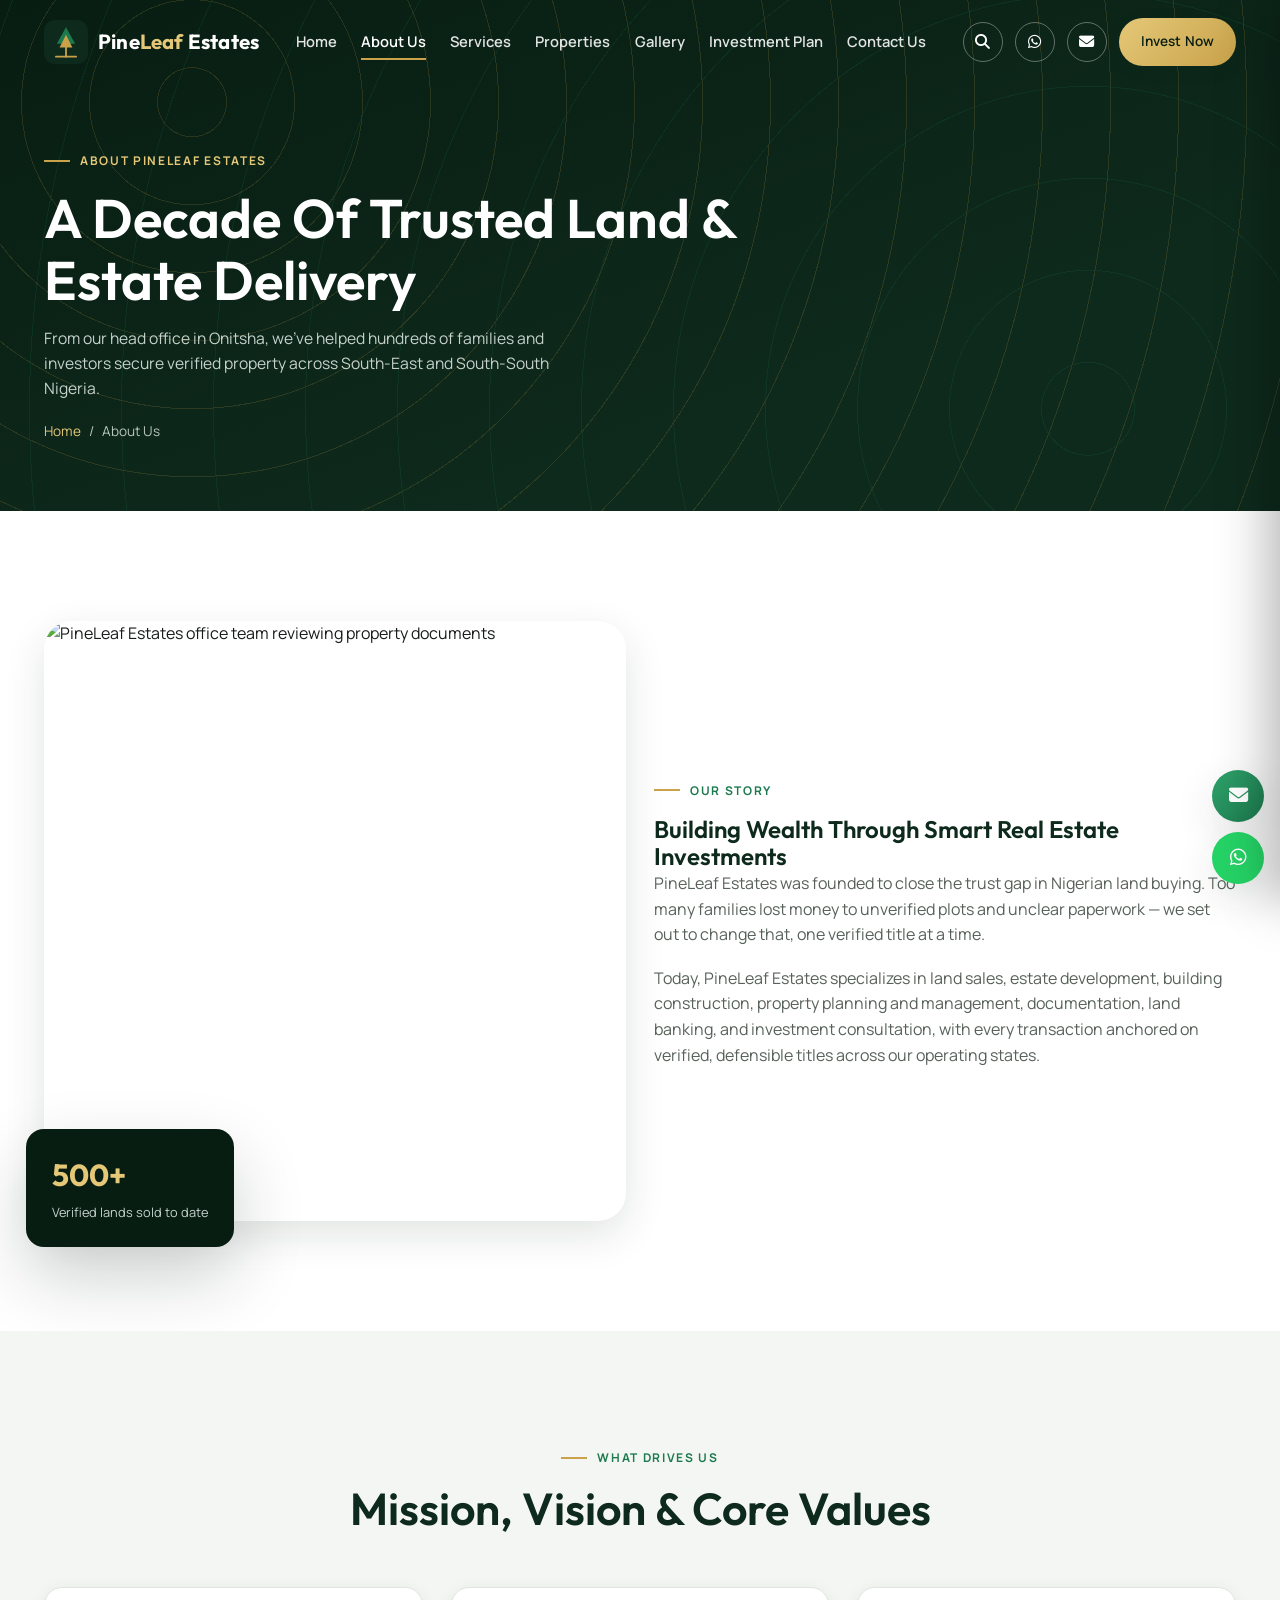
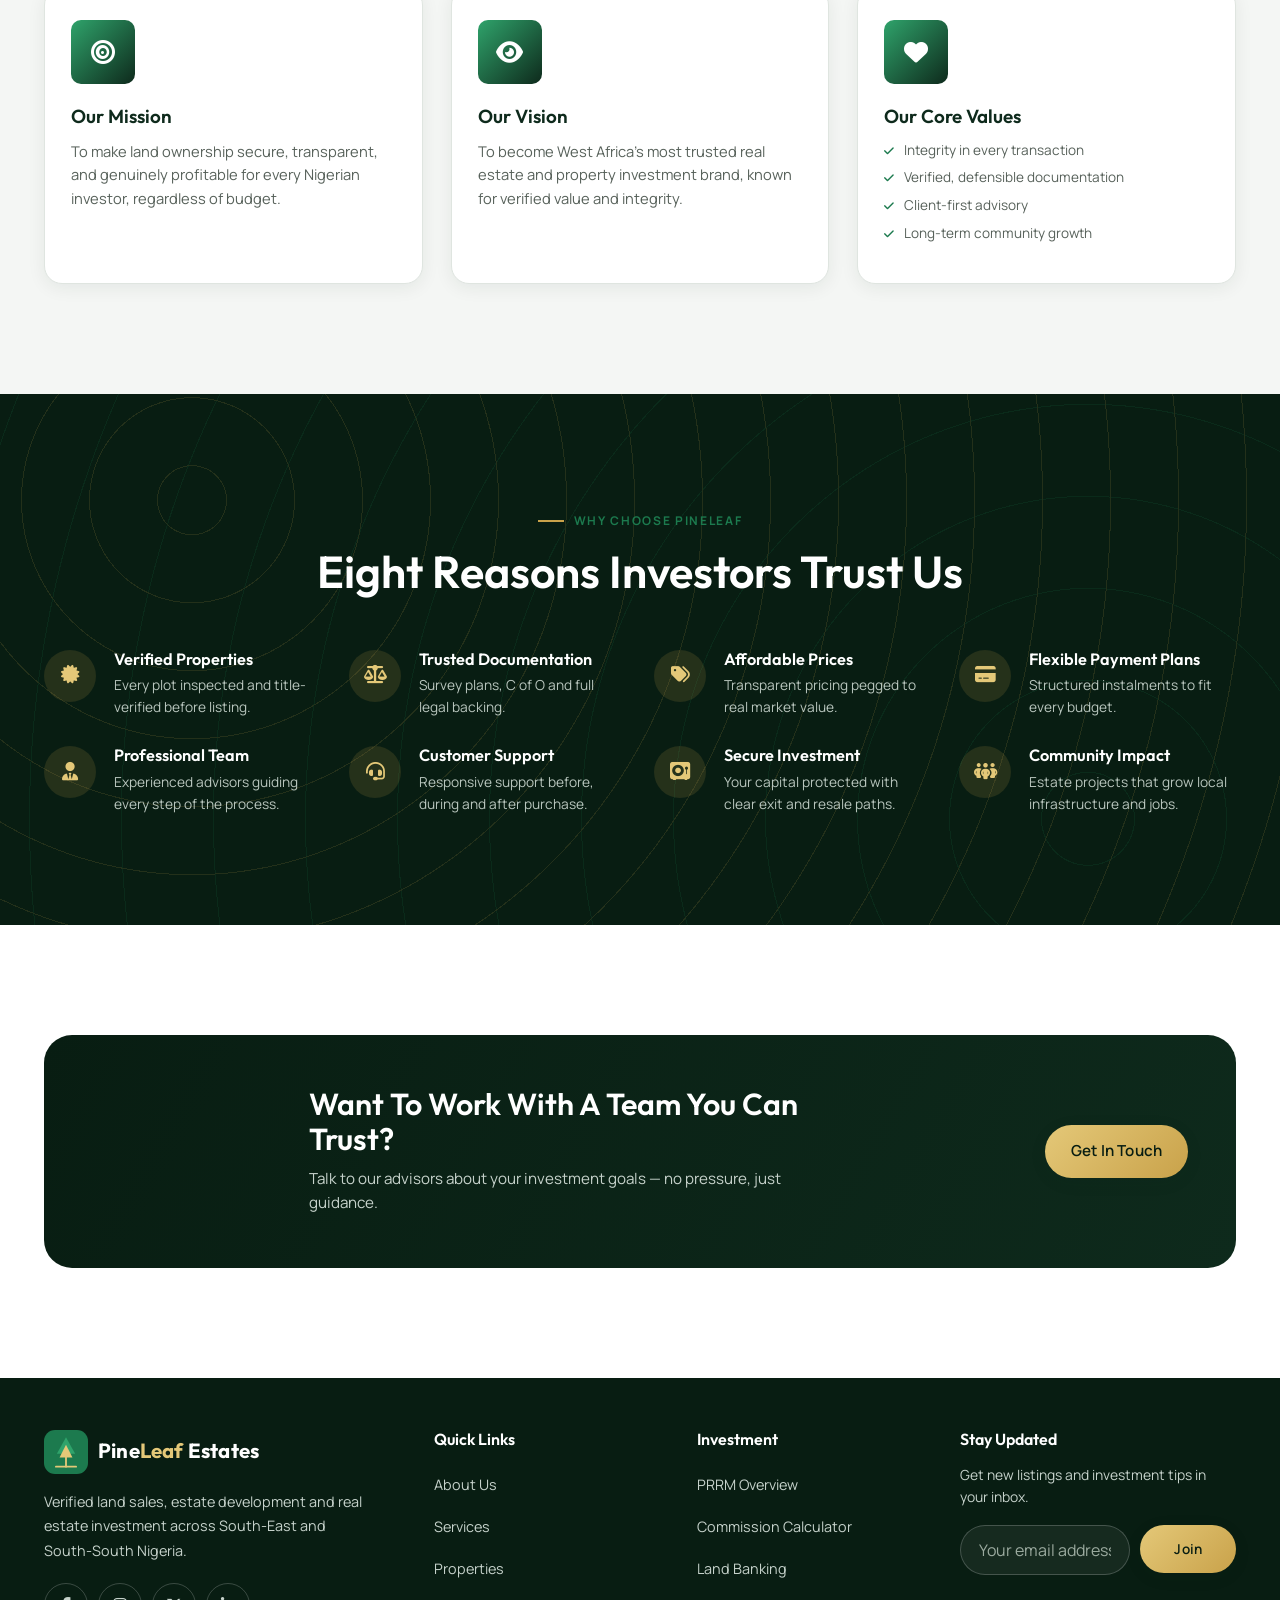
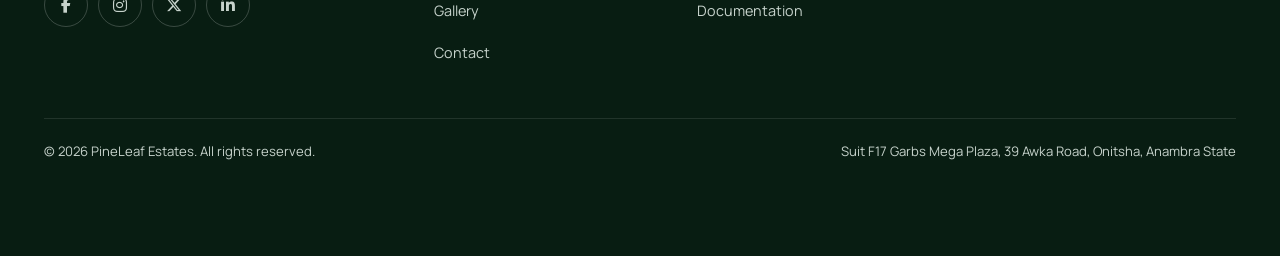
==== commit a297ebaf: "Fix icon centring, header nav overlap and hero corner collisions Rename the floating action button c" ====
--- a/about.html
+++ b/about.html
@@ -217,9 +217,9 @@
 </footer>
 
 <div class="float-stack">
-  <a class="fab whatsapp" href="https://wa.me/2348012345678" target="_blank" rel="noopener" aria-label="Chat on WhatsApp"><i class="fa-brands fa-whatsapp" aria-hidden="true"></i></a>
-  <a class="fab email" href="mailto:info@pineleafestates.com.ng" aria-label="Email PineLeaf Estates"><i class="fa-solid fa-envelope" aria-hidden="true"></i></a>
-  <button type="button" class="fab top" aria-label="Back to top"><i class="fa-solid fa-arrow-up" aria-hidden="true"></i></button>
+  <a class="float-btn whatsapp" href="https://wa.me/2348012345678" target="_blank" rel="noopener" aria-label="Chat on WhatsApp"><i class="fa-brands fa-whatsapp" aria-hidden="true"></i></a>
+  <a class="float-btn email" href="mailto:info@pineleafestates.com.ng" aria-label="Email PineLeaf Estates"><i class="fa-solid fa-envelope" aria-hidden="true"></i></a>
+  <button type="button" class="float-btn top" aria-label="Back to top"><i class="fa-solid fa-arrow-up" aria-hidden="true"></i></button>
 </div>
 
 <script src="script.js"></script>
--- a/style.css
+++ b/style.css
@@ -248,8 +248,10 @@
 .site-header.scrolled .brand-name{ color: var(--forest); }
 .site-header.scrolled .brand-name span{ color: var(--emerald); }
 
-/* Desktop navigation is opt-in from 992px up (see responsive.css). */
-.main-nav{ display:none; align-items:center; gap:clamp(18px, 2.2vw, 36px); }
+/* Desktop navigation is opt-in from 1080px up (see responsive.css).
+   overflow:hidden is a last-resort guard: if the seven links ever exceed
+   their track, they clip rather than paint over the action icons. */
+.main-nav{ display:none; align-items:center; gap:clamp(16px, 1.9vw, 25px); overflow:hidden; }
 .main-nav a{
   font-size:.92rem; font-weight:600; color: rgba(255,255,255,.88);
   position:relative; padding:6px 0; transition: color .3s; white-space:nowrap;
@@ -425,6 +427,133 @@
 
 .no-results{ text-align:center; padding:60px 20px; color: var(--text-soft); display:none; }
 .no-results.show{ display:block; }
+/* ============================================================
+   Custom select
+   Progressive enhancement over a real <select>, which stays in the
+   DOM as the value store so every existing filter/form read keeps
+   working. Native selects remain fully usable if JS never runs.
+   ============================================================ */
+.cselect{ position:relative; width:100%; }
+/* Native control is kept for value + form submission, taken out of the
+   tab order so there is only ever one focusable control per field. */
+.cselect > select{
+  position:absolute; width:1px; height:1px; padding:0; margin:-1px;
+  overflow:hidden; clip:rect(0 0 0 0); white-space:nowrap; border:0;
+}
+.cselect-btn{
+  display:flex; align-items:center; justify-content:space-between; gap:12px;
+  width:100%; min-height:48px; padding:13px 14px;
+  border-radius: var(--r-sm); border:1.5px solid var(--line);
+  background: var(--grey-light); color: var(--text);
+  font-family:inherit; font-size:1rem; text-align:left;
+  transition: border-color .25s var(--ease), background .25s var(--ease), box-shadow .25s var(--ease);
+}
+.cselect-btn:hover{ border-color:#C4CFC7; }
+.cselect-btn .cselect-value{
+  flex:1 1 auto; min-width:0; overflow:hidden; text-overflow:ellipsis; white-space:nowrap;
+}
+/* Muted until the visitor actually picks something */
+.cselect-btn[data-placeholder="true"] .cselect-value{ color: var(--text-soft); }
+.cselect-btn .cselect-caret{
+  flex:0 0 auto; font-size:.72rem; color: var(--text-soft);
+  transition: transform .28s var(--ease), color .25s var(--ease);
+}
+.cselect.is-open .cselect-btn{
+  border-color: var(--emerald); background: var(--white);
+  box-shadow: 0 0 0 3px rgba(28,122,78,.14);
+}
+.cselect.is-open .cselect-caret{ transform: rotate(180deg); color: var(--emerald); }
+.cselect-btn:focus-visible{ outline:2px solid var(--gold); outline-offset:2px; }
+
+.cselect-panel{
+  position:absolute; left:0; right:0; top:calc(100% + 6px); z-index:60;
+  background: var(--white); border:1.5px solid var(--line); border-radius: var(--r-sm);
+  box-shadow: var(--shadow-md); padding:6px;
+  max-height:264px; overflow-y:auto; overscroll-behavior:contain;
+  opacity:0; visibility:hidden; transform: translateY(-6px);
+  transition: opacity .2s var(--ease), transform .2s var(--ease), visibility 0s .2s;
+}
+/* State lives on the panel, not the wrapper, because in mobile sheet mode
+   the panel is portalled onto <body> and is no longer a descendant. */
+.cselect-panel.is-open{
+  opacity:1; visibility:visible; transform:none; transition: opacity .2s var(--ease), transform .2s var(--ease), visibility 0s 0s;
+}
+/* Flips above the field when there is not enough room below */
+.cselect-panel.drop-up{ top:auto; bottom:calc(100% + 6px); transform: translateY(6px); }
+.cselect-panel.drop-up.is-open{ transform:none; }
+
+.cselect-opt{
+  display:flex; align-items:center; justify-content:space-between; gap:10px;
+  min-height:44px; padding:10px 12px; border-radius:8px;
+  font-size:.94rem; color: var(--text); cursor:pointer;
+  transition: background .18s var(--ease), color .18s var(--ease);
+}
+.cselect-opt + .cselect-opt{ margin-top:2px; }
+.cselect-opt.is-active{ background: rgba(28,122,78,.09); color: var(--forest); }
+.cselect-opt[aria-selected="true"]{ color: var(--emerald); font-weight:600; }
+.cselect-opt[aria-selected="true"]::after{
+  content:"\f00c"; font-family:"Font Awesome 6 Free"; font-weight:900;
+  font-size:.72rem; color: var(--emerald); flex:0 0 auto;
+}
+.cselect-panel::-webkit-scrollbar{ width:8px; }
+.cselect-panel::-webkit-scrollbar-thumb{ background: var(--grey-mist); border-radius:999px; }
+
+/* Sheet header — only shown in mobile bottom-sheet mode */
+.cselect-head{ display:none; }
+.cselect-scrim{
+  position:fixed; inset:0; background: rgba(8,29,18,.5); z-index:1150;
+  opacity:0; visibility:hidden; transition: opacity .25s var(--ease), visibility 0s .25s;
+}
+.cselect-scrim.show{ opacity:1; visibility:visible; transition: opacity .25s var(--ease), visibility 0s 0s; }
+
+/* ---- Mobile: bottom sheet ----
+   Stacked fields mean an anchored panel lands squarely on top of the next
+   field's trigger, so a tap intended for that field selects an option
+   instead. A sheet is what the native control does on touch, and it
+   removes the mis-tap entirely. */
+@media (max-width: 639px){
+  .cselect-panel{
+    position:fixed; left:0; right:0; bottom:0; top:auto; z-index:1200;
+    max-height:min(62vh, 460px);
+    padding:0 10px calc(12px + var(--safe-b));
+    border:0; border-radius: var(--r-lg) var(--r-lg) 0 0;
+    box-shadow: 0 -18px 50px rgba(8,29,18,.28);
+    transform: translateY(100%);
+    transition: transform .3s var(--ease), visibility 0s .3s;
+    opacity:1;
+  }
+  .cselect-panel.drop-up{ top:auto; bottom:0; transform: translateY(100%); }
+  .cselect-panel.is-open,
+  .cselect-panel.drop-up.is-open{ transform: translateY(0); transition: transform .3s var(--ease), visibility 0s 0s; }
+
+  .cselect-head{
+    display:flex; align-items:center; justify-content:space-between; gap:12px;
+    position:sticky; top:0; z-index:1; background: var(--white);
+    padding:14px 6px 10px; margin-bottom:2px; border-bottom:1px solid var(--line);
+  }
+  .cselect-head b{ font-family: var(--font-display); font-size:1rem; color: var(--forest); }
+  .cselect-head button{
+    width:36px; height:36px; border-radius:50%; background: var(--grey-light);
+    display:flex; align-items:center; justify-content:center; color: var(--text-soft); flex-shrink:0;
+  }
+  /* A grab handle above the header reads as a dismissible sheet */
+  .cselect-panel::before{
+    content:""; display:block; width:40px; height:4px; border-radius:999px;
+    background: var(--grey-mist); margin:10px auto 0;
+  }
+  .cselect-opt{ min-height:52px; font-size:1rem; padding:12px 14px; }
+}
+@media (prefers-reduced-motion: reduce){
+  .cselect-scrim{ transition:none; }
+}
+
+/* Dark surfaces (footer / dark sections) */
+.section-dark .cselect-btn, .site-footer .cselect-btn{
+  background: rgba(255,255,255,.06); border-color: rgba(255,255,255,.2); color: var(--white);
+}
+@media (prefers-reduced-motion: reduce){
+  .cselect-panel, .cselect-caret{ transition:none; }
+}
 /* ============================================================
    Cards — properties
    ============================================================ */
@@ -795,12 +924,21 @@
 @media (prefers-reduced-motion: reduce){
   .float-stack{ transition:none; }
 }
-.fab{ width:48px; height:48px; border-radius:50%; display:flex; align-items:center; justify-content:center; color:var(--white); font-size:1.15rem; box-shadow: var(--shadow-md); transition: transform .3s, opacity .3s, visibility .3s; }
-.fab:hover{ transform: scale(1.08); }
-.fab.whatsapp{ background:#25D366; }
-.fab.email{ background: linear-gradient(135deg, var(--emerald-light), var(--emerald)); display:none; }
-.fab.top{ background: var(--forest); opacity:0; visibility:hidden; transform: translateY(10px); }
-.fab.top.show{ opacity:1; visibility:visible; transform: translateY(0); }
+.float-btn{ width:48px; height:48px; border-radius:50%; display:flex; align-items:center; justify-content:center; color:var(--white); font-size:1.15rem; box-shadow: var(--shadow-md); transition: transform .3s; flex:0 0 auto; }
+.float-btn:hover{ transform: scale(1.08); }
+/* WhatsApp is the primary action, so it is pinned to the corner and never
+   moves; the back-to-top button appears above it rather than below. */
+.float-btn.whatsapp{ background:#25D366; order:3; }
+.float-btn.email{ background: linear-gradient(135deg, var(--emerald-light), var(--emerald)); display:none; order:2; }
+/* display:none (not visibility:hidden) so the hidden button reserves no
+   space — otherwise the stack keeps a 48px hole and the WhatsApp icon
+   hovers well above the corner instead of sitting in it. */
+.float-btn.top{ background: var(--forest); display:none; order:1; }
+.float-btn.top.show{ display:flex; animation: fabPop .28s var(--ease) both; }
+@keyframes fabPop{ from{ opacity:0; transform: translateY(10px) scale(.85); } to{ opacity:1; transform:none; } }
+@media (prefers-reduced-motion: reduce){
+  .float-btn.top.show{ animation:none; }
+}
 /* Reserve room at the page floor so fixed FABs never permanently cover the
    last row of footer content (the newsletter Join button). */
 .site-footer{ padding-bottom: calc(72px + var(--safe-b)); }
--- a/responsive.css
+++ b/responsive.css
@@ -45,7 +45,7 @@
   .pmodal-actions{ flex-direction:row; flex-wrap:wrap; }
   .pmodal-actions .btn{ width:auto; flex:1 1 auto; }
   .footer-bottom{ flex-direction:row; text-align:left; }
-  .fab{ width:52px; height:52px; font-size:1.2rem; }
+  .float-btn{ width:52px; height:52px; font-size:1.2rem; }
   .float-stack{ right: calc(16px + var(--safe-r)); bottom: calc(16px + var(--safe-b)); }
   .gallery-filters{ flex-wrap:wrap; overflow-x:visible; }
 }
@@ -62,7 +62,7 @@
   .search-panel .grid{ grid-template-columns: repeat(2, 1fr); }
   .search-panel .btn{ grid-column:1/-1; }
   .cta-band{ padding:36px 32px; }
-  .fab.email{ display:flex; }
+  .float-btn.email{ display:flex; }
 }
 
 /* ============================================================
@@ -118,9 +118,12 @@
 }
 
 /* ============================================================
-   992px — desktop navigation
-   ============================================================ */
-@media (min-width: 992px){
+   1080px — desktop navigation
+   Measured, not guessed: brand + seven links + CTA needs ~990px of
+   inner width. Below this the links collided with the header icons,
+   so the hamburger stays in charge until there is genuinely room.
+   ============================================================ */
+@media (min-width: 1080px){
   :root{ --pad-x: 24px; --section-y: 100px; --header-h: 88px; --hero-overlap: 80px; }
 
   .site-header{ padding:18px 0; }
@@ -136,7 +139,7 @@
   .hamburger{ display:none; }
   .header-actions{ gap:12px; }
   /* Seven nav links plus the CTA already fill this band; the secondary
-     icons return at 1200px where there is real room for them. */
+     icons return at 1280px where there is real room for them. */
   .icon-btn{ display:none; }
 
   .grid-3{ grid-template-columns: repeat(3, 1fr); gap:28px; }
@@ -154,7 +157,9 @@
   .footer-grid{ grid-template-columns: 1.6fr 1fr 1fr; gap:44px; }
   .footer-grid .footer-col:last-child{ grid-column:1/-1; max-width:460px; }
 
-  .hero-arrows{ display:flex; }
+  /* Shifted left of the fixed floating action stack, which also lives in
+     this corner — at right:60px the WhatsApp button clipped the next arrow. */
+  .hero-arrows{ display:flex; right:104px; }
   .cta-band{ padding:52px 48px; }
   .form-card, .calc-box{ padding:40px; }
   .map-embed{ height:280px; }
@@ -168,7 +173,6 @@
 @media (min-width: 1200px){
   :root{ --section-y: 110px; }
 
-  .icon-btn{ display:flex; }
   .brand-name{ font-size:1.28rem; }
   .grid-4{ grid-template-columns: repeat(4, 1fr); gap:28px; }
   .search-panel .grid{ grid-template-columns: repeat(5, 1fr) auto; align-items:end; }
@@ -176,8 +180,18 @@
   .footer-grid{ grid-template-columns: 1.6fr 1fr 1fr 1.3fr; gap:50px; }
   .footer-grid .footer-col:last-child{ grid-column:auto; max-width:none; }
 
-  /* Enough room for the floating card without covering hero copy. */
-  .hero-float-card{ display:block; bottom: calc(var(--hero-overlap) + 24px); }
+  /* Enough room for the floating card without covering hero copy.
+     It must also clear the prev/next arrows, which share this corner —
+     the arrows are white on a white card and vanish if they overlap.
+     Arrows occupy overlap+22 .. overlap+64, so the card starts above that. */
+  .hero-float-card{ display:block; bottom: calc(var(--hero-overlap) + 96px); right:104px; }
+}
+
+/* ============================================================
+   1280px — secondary header icons return
+   ============================================================ */
+@media (min-width: 1280px){
+  .icon-btn{ display:flex; }
 }
 
 /* ============================================================
@@ -213,7 +227,7 @@
   .service-card:hover{ transform:none; }
   .btn-primary:hover, .btn-gold:hover{ transform:none; }
   .masonry-item:hover img{ transform:none; }
-  .fab:hover{ transform:none; }
+  .float-btn:hover{ transform:none; }
 }
 
 /* ============================================================
